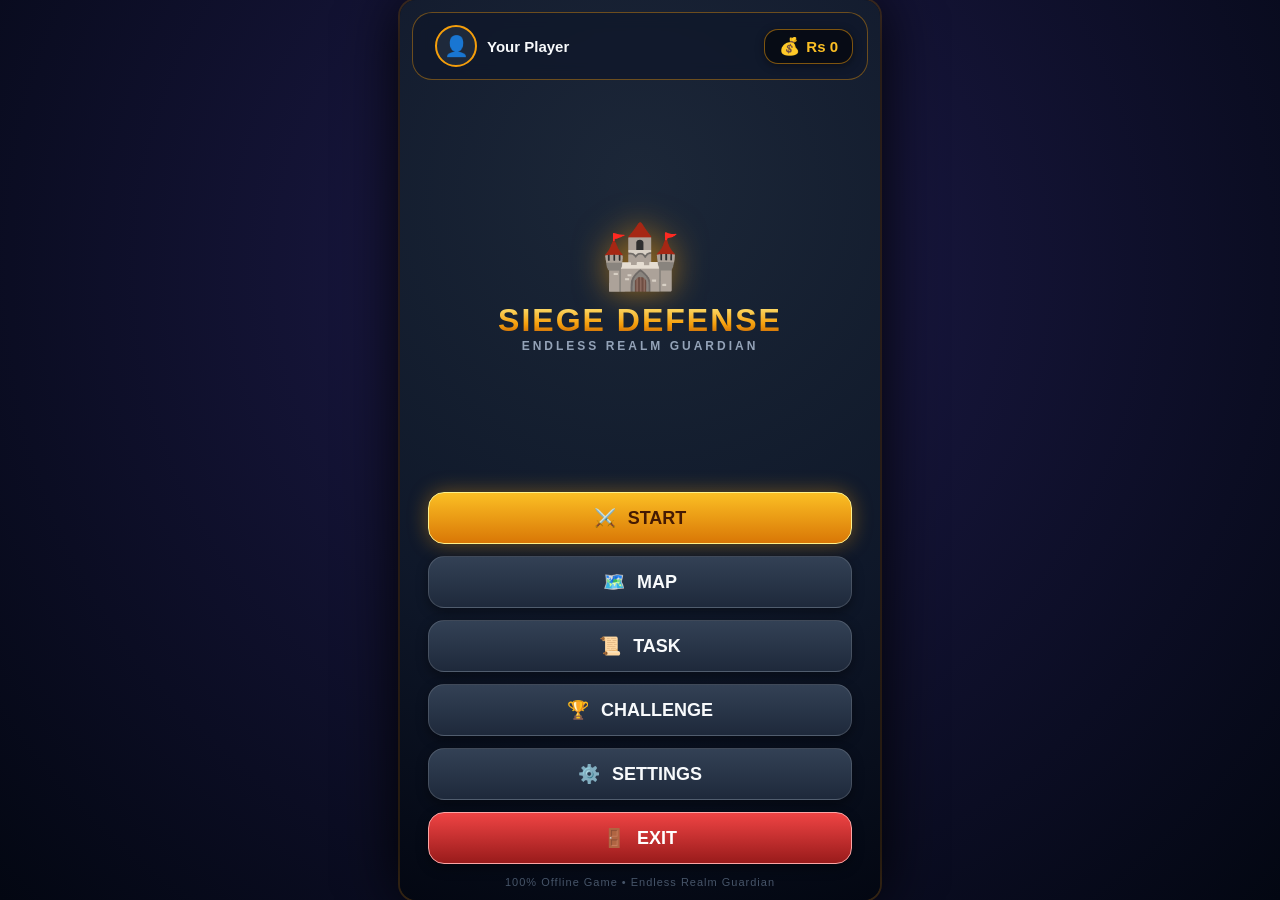
==== app/src/main/assets/index.html @ 2f46048f "feat: update HUD controls and refactor audio system - Replace Menu button with Map Selection in HUD " ====
<!DOCTYPE html>
<html lang="en">
<head>
  <meta charset="UTF-8" />
  <meta name="viewport" content="width=device-width, initial-scale=1.0, maximum-scale=1.0, user-scalable=no, viewport-fit=cover" />
  <title>Tower Defense</title>
  <link rel="stylesheet" href="style.css" />
</head>
<body>
  <div id="game-root" class="game-wrapper">

    <!-- Orientation reminder for landscape mobile -->
    <div id="landscape-rotate-prompt" class="landscape-rotate-prompt">
      <div class="rotate-device-icon">📱</div>
      <div class="rotate-title">PLEASE ROTATE YOUR DEVICE</div>
      <div class="rotate-subtitle">PORTRAIT MODE</div>
    </div>

    <!-- Error Fallback display -->
    <div id="fatal-error-overlay" class="hidden error-overlay">
      <div class="error-box">
        <h3>Game Notice</h3>
        <p id="fatal-error-msg">Loading game assets...</p>
        <button onclick="location.reload()" class="btn-secondary" style="margin-top:10px;padding:8px 16px;">Reload</button>
      </div>
    </div>

    <!-- MAIN MENU SCREEN -->
    <div id="main-menu" class="screen active">
      <!-- Static fantasy stone background styled via CSS -->
      <div class="menu-content-layer">
        <div class="menu-top-bar">
          <div class="player-profile-badge" id="btn-open-profile" title="Player Profile">
            <div class="avatar-frame">
              <img id="menu-avatar-img" src="" alt="Avatar" class="avatar-img hidden" />
              <div id="menu-avatar-fallback" class="avatar-fallback">👤</div>
            </div>
            <div class="player-info">
              <span id="menu-player-name" class="player-name">Your Player</span>
            </div>
          </div>
          <div class="currency-badge">
            <span class="currency-icon">💰</span>
            <span id="menu-money-display" class="currency-amount">Rs 0</span>
          </div>
        </div>

        <div class="menu-hero">
          <div class="game-logo">
            <div class="logo-shield">🏰</div>
            <h1 class="logo-title">SIEGE DEFENSE</h1>
            <p class="logo-subtitle">ENDLESS REALM GUARDIAN</p>
          </div>
        </div>

        <div class="menu-actions">
          <button id="btn-start" class="btn-menu btn-primary">
            <span class="btn-icon">⚔️</span>
            <span class="btn-text">START</span>
          </button>
          <button id="btn-maps" class="btn-menu btn-secondary">
            <span class="btn-icon">🗺️</span>
            <span class="btn-text">MAP</span>
          </button>
          <button id="btn-task" class="btn-menu btn-secondary">
            <span class="btn-icon">📜</span>
            <span class="btn-text">TASK</span>
            <span id="task-badge" class="badge hidden">!</span>
          </button>
          <button id="btn-challenge" class="btn-menu btn-secondary">
            <span class="btn-icon">🏆</span>
            <span class="btn-text">CHALLENGE</span>
            <span id="challenge-badge" class="badge hidden">!</span>
          </button>
          <button id="btn-settings" class="btn-menu btn-secondary">
            <span class="btn-icon">⚙️</span>
            <span class="btn-text">SETTINGS</span>
          </button>
          <button id="btn-exit" class="btn-menu btn-danger">
            <span class="btn-icon">🚪</span>
            <span class="btn-text">EXIT</span>
          </button>
        </div>
        <div class="menu-footer">100% Offline Game • Endless Realm Guardian</div>
      </div>
    </div>

    <!-- DEDICATED CHALLENGES SCREEN -->
    <div id="challenges-screen" class="screen">
      <div class="challenges-screen-header">
        <button id="btn-challenges-back" class="btn-back-nav">← BACK</button>
        <div class="challenges-title-box">
          <h1 class="challenges-main-title">CHALLENGES</h1>
          <div id="challenges-count-badge" class="challenges-count-badge">Completed: 0 / 100</div>
        </div>
        <div class="challenges-currency-badge">
          <span>💰</span>
          <span id="challenges-money-val">Rs 0</span>
        </div>
      </div>
      <div class="challenges-scroll-container">
        <div id="challenges-grid-list" class="challenges-cards-list">
          <!-- 100 Challenge Cards dynamically rendered here -->
        </div>
      </div>
    </div>

    <!-- GAMEPLAY SCREEN -->
    <div id="gameplay-screen" class="screen">
      <!-- Game Top HUD -->
      <div id="game-hud">
        <div class="hud-stat" id="stat-castle">
          <span class="stat-icon">🏰</span>
          <span id="hud-castle" class="stat-value">100 / 100</span>
        </div>
        <div class="hud-stat" id="stat-money">
          <span class="stat-icon">💰</span>
          <span id="hud-money" class="stat-value">Rs 0</span>
        </div>
        <div class="hud-stat" id="stat-wave">
          <span class="stat-icon">🌊</span>
          <span id="hud-wave" class="stat-value">WAVE 1 / 50</span>
        </div>
        <div class="hud-stat" id="stat-kills">
          <span class="stat-icon">💀</span>
          <span id="hud-kills" class="stat-value">0</span>
        </div>
        <div class="hud-controls">
          <button id="btn-speed" class="hud-btn" title="Speed Toggle (1x / 2x / 3x)">1x</button>
          <button id="btn-pause" class="hud-btn" title="Pause Game">⏸</button>
          <button id="btn-hud-map" class="hud-btn hud-btn-text" title="Map Selection">MAP</button>
        </div>
      </div>

      <!-- In-Game Map & Status Sub-HUD -->
      <div id="game-subhud">
        <div id="hud-map-badge" class="hud-map-badge">
          <span class="hud-map-icon">🗺️</span>
          <span id="hud-map-text">MAP 1 – Grassland</span>
        </div>
        <div id="hud-difficulty-badge" class="hud-mode-badge">
          <span id="hud-difficulty-text">EASY</span>
        </div>
      </div>

      <!-- Challenge Active In-Game HUD Panel -->
      <div id="active-challenge-hud" class="active-challenge-hud hidden">
        <div class="challenge-hud-row">
          <span class="challenge-hud-badge">🎯 CHALLENGE</span>
          <span id="challenge-hud-name" class="challenge-hud-title">SURVIVE 5 WAVES</span>
        </div>
        <div class="challenge-hud-progress-row">
          <span id="challenge-hud-desc" class="challenge-hud-desc">Progress: 0 / 5</span>
          <span id="challenge-hud-timer" class="challenge-hud-timer hidden">⏱️ 02:00</span>
        </div>
      </div>

      <!-- Wave Announcement Banner -->
      <div id="wave-banner" class="wave-banner hidden">
        <div id="wave-banner-text" class="wave-banner-title">WAVE 1</div>
        <div id="wave-banner-sub" class="wave-banner-sub">GET READY!</div>
      </div>

      <!-- Battle Canvas Area -->
      <div id="canvas-container">
        <canvas id="game-canvas"></canvas>

        <!-- Selected Tile Build Banner -->
        <div id="tile-selection-hint" class="tile-selection-hint hidden">
          <div class="tile-hint-badge">📍 Selected Tile</div>
          <span id="tile-selection-text">Tap a tower below to build</span>
          <button id="btn-cancel-placement" class="btn-cancel-placement" title="Cancel Selection">✕</button>
        </div>
      </div>

      <!-- Bottom Build & Control Bar -->
      <div id="bottom-bar">
        <div id="wave-control-bar">
          <div id="prep-timer-box">
            <span class="prep-label">Next Wave in:</span>
            <span id="prep-timer-val" class="prep-val">10s</span>
          </div>
          <button id="btn-send-wave" class="btn-action-wave">
            <span>⚔️ START WAVE</span>
          </button>
        </div>

        <div id="tower-selector-bar">
          <div class="tower-card" data-type="lightning">
            <div class="tower-card-icon">⚡</div>
            <div class="tower-card-info">
              <span class="tower-card-name">Lightning</span>
              <span class="tower-card-cost">Rs 120</span>
            </div>
          </div>
          <div class="tower-card" data-type="cannon">
            <div class="tower-card-icon">💣</div>
            <div class="tower-card-info">
              <span class="tower-card-name">Cannon</span>
              <span class="tower-card-cost">Rs 150</span>
            </div>
          </div>
          <div class="tower-card" data-type="ice">
            <div class="tower-card-icon">❄️</div>
            <div class="tower-card-info">
              <span class="tower-card-name">Ice</span>
              <span class="tower-card-cost">Rs 100</span>
            </div>
          </div>
          <div class="tower-card" data-type="fire">
            <div class="tower-card-icon">🔥</div>
            <div class="tower-card-info">
              <span class="tower-card-name">Fire</span>
              <span class="tower-card-cost">Rs 130</span>
            </div>
          </div>
        </div>
      </div>

      <!-- Tower Inspection Modal / Panel -->
      <div id="tower-inspector" class="inspector-panel hidden">
        <div class="inspector-header">
          <div class="inspector-title-row">
            <span id="insp-icon" class="insp-icon">🏹</span>
            <div>
              <div id="insp-name" class="insp-name">Archer Tower</div>
              <div id="insp-level" class="insp-level">Level 1</div>
            </div>
          </div>
          <button id="btn-close-inspector" class="insp-close">✕</button>
        </div>
        <div class="inspector-stats">
          <div class="stat-pill"><span class="pill-lbl">Damage</span><span id="insp-dmg" class="pill-val">25</span></div>
          <div class="stat-pill"><span class="pill-lbl">Range</span><span id="insp-rng" class="pill-val">140</span></div>
          <div class="stat-pill"><span class="pill-lbl">Speed</span><span id="insp-spd" class="pill-val">1.2s</span></div>
          <div class="stat-pill"><span class="pill-lbl">Kills</span><span id="insp-kills" class="pill-val">0</span></div>
        </div>
        <div class="inspector-actions">
          <button id="btn-upgrade-tower" class="btn-inspect btn-upgrade">
            <span>⬆️ Upgrade</span>
            <span id="insp-upgrade-cost" class="cost-tag">Rs 120</span>
          </button>
          <button id="btn-sell-tower" class="btn-inspect btn-sell">
            <span>💰 Sell</span>
            <span id="insp-sell-refund" class="cost-tag">+Rs 70</span>
          </button>
        </div>
      </div>

      <!-- Free Grid Tower Selection Modal -->
      <div id="tile-tower-modal" class="tile-tower-modal hidden">
        <div class="tower-select-panel">
          <div class="tower-select-header">
            <div>
              <div class="tower-select-title">🏰 Build Defense Tower</div>
              <div id="tile-select-coord" class="tower-select-coord">Grass Block</div>
            </div>
            <button id="btn-close-tower-modal" class="btn-cancel-placement" title="Close">✕</button>
          </div>
          <div class="tower-options-list">
            <button class="tower-select-option" data-build="lightning">
              <span class="tower-opt-icon">⚡</span>
              <div class="tower-opt-details">
                <span class="tower-opt-name">Lightning</span>
                <span class="tower-opt-sub">Very fast chain electric attacks</span>
              </div>
              <span class="tower-opt-cost">Rs 120</span>
            </button>
            <button class="tower-select-option" data-build="cannon">
              <span class="tower-opt-icon">💣</span>
              <div class="tower-opt-details">
                <span class="tower-opt-name">Cannon</span>
                <span class="tower-opt-sub">Heavy explosive splash damage</span>
              </div>
              <span class="tower-opt-cost">Rs 150</span>
            </button>
            <button class="tower-select-option" data-build="ice">
              <span class="tower-opt-icon">❄️</span>
              <div class="tower-opt-details">
                <span class="tower-opt-name">Ice</span>
                <span class="tower-opt-sub">Freezing aura slows enemies</span>
              </div>
              <span class="tower-opt-cost">Rs 100</span>
            </button>
            <button class="tower-select-option" data-build="fire">
              <span class="tower-opt-icon">🔥</span>
              <div class="tower-opt-details">
                <span class="tower-opt-name">Fire</span>
                <span class="tower-opt-sub">Searing flame burn damage over time</span>
              </div>
              <span class="tower-opt-cost">Rs 130</span>
            </button>
          </div>
          <button id="btn-cancel-tower-modal" class="btn-cancel-select">CANCEL</button>
        </div>
      </div>
    </div>

    <!-- PROFILE CUSTOMIZATION MODAL -->
    <div id="profile-modal" class="modal-overlay hidden">
      <div class="modal-card">
        <div class="modal-header">
          <h2>Player Customization</h2>
          <button class="modal-close" id="btn-close-profile-header" data-close="profile-modal" title="Back without saving">✕</button>
        </div>
        <div class="profile-preview-box">
          <div class="large-avatar-frame" id="avatar-preview-container">
            <img id="profile-modal-img" src="" alt="Avatar" class="large-avatar-img hidden" />
            <div id="profile-modal-fallback" class="large-avatar-fallback">👤</div>
          </div>
          <input type="file" id="avatar-file-input" accept="image/*" style="display:none;" />
          <div class="profile-avatar-actions">
            <button id="btn-upload-avatar" class="btn-subaction">📷 Upload Picture</button>
            <button id="btn-remove-avatar" class="btn-subaction danger-subaction hidden" title="Use default avatar">Reset to Default</button>
          </div>
        </div>
        <div class="profile-form-group">
          <label for="input-player-name">Player Name</label>
          <input type="text" id="input-player-name" maxlength="20" placeholder="Enter commander name..." />
        </div>
        <div class="modal-footer profile-modal-footer">
          <button id="btn-close-profile" class="btn-secondary" style="flex: 1;">Back</button>
          <button id="btn-save-profile" class="btn-primary" style="flex: 2;">SAVE</button>
        </div>
      </div>
    </div>

    <!-- TASKS MODAL -->
    <div id="tasks-modal" class="modal-overlay hidden">
      <div class="modal-card modal-large">
        <div class="modal-header">
          <h2 id="tasks-title">TASKS 0 / 100</h2>
          <button class="modal-close" data-close="tasks-modal">✕</button>
        </div>
        <div class="modal-content scrollable">
          <div id="tasks-list" class="items-list">
            <!-- Dynamic tasks rendered here -->
          </div>
        </div>
        <div class="modal-footer">
          <button class="btn-secondary full-width" data-close="tasks-modal">CLOSE</button>
        </div>
      </div>
    </div>

    <!-- MAP SELECTION MODAL (25 MAPS) -->
    <div id="map-select-modal" class="modal-overlay hidden">
      <div class="modal-card map-select-card">
        <div class="modal-header">
          <h2>🗺️ REALM MAPS (25 REALMS)</h2>
          <button class="modal-close" id="btn-close-map-select" title="Close">✕</button>
        </div>
        <p class="map-select-desc">Defend and conquer 25 unique realms! Complete each map in sequence to unlock subsequent territories.</p>
        <div class="map-grid-container" id="map-grid-container">
          <!-- Dynamically populated with 25 map cards -->
        </div>
        <div class="modal-footer">
          <button id="btn-map-select-close" class="btn-secondary full-width">RETURN TO MENU</button>
        </div>
      </div>
    </div>

    <!-- CHALLENGES MODAL -->
    <div id="challenges-modal" class="modal-overlay hidden">
      <div class="modal-card modal-large">
        <div class="modal-header">
          <h2 id="challenges-title">CHALLENGES 0 / 100</h2>
          <button class="modal-close" data-close="challenges-modal">✕</button>
        </div>
        <div class="modal-content scrollable">
          <div id="challenges-list" class="items-list">
            <!-- Dynamic challenges rendered here -->
          </div>
        </div>
        <div class="modal-footer">
          <button class="btn-secondary full-width" data-close="challenges-modal">CLOSE</button>
        </div>
      </div>
    </div>

    <!-- SETTINGS MODAL -->
    <div id="settings-modal" class="modal-overlay hidden">
      <div class="modal-card">
        <div class="modal-header">
          <h2>⚙️ Settings</h2>
          <button class="modal-close" data-close="settings-modal">✕</button>
        </div>
        <div class="settings-body">
          <!-- 1. AUDIO CONTROLS -->
          <div class="setting-section" id="section-master-volume">
            <div class="setting-section-header">
              <span class="setting-section-title">🔊 AUDIO SETTINGS</span>
            </div>
            
            <div class="volume-slider-box">
              <div class="volume-slider-label">Master Volume</div>
              <div class="volume-slider-row">
                <span class="volume-icon">🔊</span>
                <input type="range" id="slider-master-volume" min="0" max="100" value="70" class="volume-slider" title="Master Volume" />
                <span id="volume-percent-text" class="volume-percent-text">70%</span>
              </div>
            </div>

            <div class="volume-slider-box" style="margin-top: 8px;">
              <div class="volume-slider-label">Music Volume</div>
              <div class="volume-slider-row">
                <span class="volume-icon">🎵</span>
                <input type="range" id="slider-music-volume" min="0" max="100" value="80" class="volume-slider" title="Music Volume" />
                <span id="music-percent-text" class="volume-percent-text">80%</span>
              </div>
            </div>

            <div class="volume-slider-box" style="margin-top: 8px;">
              <div class="volume-slider-label">Sound Effects Volume</div>
              <div class="volume-slider-row">
                <span class="volume-icon">⚔️</span>
                <input type="range" id="slider-sfx-volume" min="0" max="100" value="85" class="volume-slider" title="SFX Volume" />
                <span id="sfx-percent-text" class="volume-percent-text">85%</span>
              </div>
            </div>

            <div class="audio-subtoggles" style="margin-top: 10px;">
              <div class="subtoggle-item">
                <span style="font-weight: 700;">🔇 MUTE ALL AUDIO</span>
                <label class="switch switch-sm">
                  <input type="checkbox" id="toggle-mute-all" />
                  <span class="slider"></span>
                </label>
              </div>
            </div>
          </div>

          <!-- 2. GRAPHICS -->
          <div class="setting-section" id="section-graphics">
            <div class="setting-section-header">
              <span class="setting-section-title">🎨 GRAPHICS</span>
            </div>
            <div class="quality-selector" id="graphics-selector">
              <button class="btn-chip" data-quality="low">LOW</button>
              <button class="btn-chip active" data-quality="medium">MEDIUM</button>
              <button class="btn-chip" data-quality="high">HIGH</button>
            </div>
            <div id="graphics-desc" class="setting-info-desc">
              <strong>MEDIUM:</strong> Normal particles • Normal animations • Normal effects
            </div>
          </div>

          <!-- 3. DIFFICULTY -->
          <div class="setting-section" id="section-difficulty">
            <div class="setting-section-header">
              <span class="setting-section-title">⚔️ DIFFICULTY</span>
            </div>
            <div class="difficulty-selector" id="difficulty-selector">
              <button class="btn-difficulty active" data-diff="easy">EASY</button>
              <button class="btn-difficulty" data-diff="normal">NORMAL</button>
              <button class="btn-difficulty" data-diff="hard">HARD</button>
            </div>
            <div id="difficulty-desc" class="setting-info-desc">
              <strong>EASY:</strong> Enemy HP: Low | Castle Dmg: Low | Speed: Very Slow | Spawns: Slow. Suitable for beginners.
            </div>
          </div>

          <hr class="divider" />
          <div class="setting-danger-zone">
            <button id="btn-reset-data" class="btn-danger full-width">Reset Game Data</button>
          </div>
        </div>
        <div class="modal-footer">
          <button class="btn-secondary full-width" data-close="settings-modal">BACK</button>
        </div>
      </div>
    </div>

    <!-- RESET CONFIRMATION MODAL -->
    <div id="reset-confirm-modal" class="modal-overlay hidden">
      <div class="modal-card alert-card">
        <h3>Reset Game Data</h3>
        <p class="alert-desc">Are you sure? All saved progress will be deleted.</p>
        <div class="alert-actions">
          <button id="btn-reset-cancel" class="btn-secondary">CANCEL</button>
          <button id="btn-reset-confirm" class="btn-danger">RESET</button>
        </div>
      </div>
    </div>

    <!-- EXIT / THANKS SCREEN -->
    <div id="exit-screen" class="screen">
      <div class="exit-card">
        <div class="exit-badge">🏰</div>
        <h1 class="exit-title">THANKS FOR PLAYING!</h1>
        <p class="exit-desc">All your progress, commander profile, tasks, and coins have been safely saved.</p>
        <div class="exit-buttons-container">
          <button id="btn-return-game" class="btn-primary full-width">RETURN TO GAME</button>
          <button id="btn-close-game" class="btn-secondary full-width">CLOSE</button>
        </div>
      </div>
    </div>

    <!-- GAME OVER SCREEN -->
    <div id="game-over-screen" class="screen">
      <div class="game-over-card">
        <h1 class="game-over-title">GAME OVER</h1>
        
        <div class="game-over-stats">
          <div class="game-over-stat-line">
            <span class="stat-line-label">Money Collected:</span>
            <span id="go-money" class="stat-line-val">Rs 0</span>
          </div>
          <div class="game-over-stat-line">
            <span class="stat-line-label">Kills:</span>
            <span id="go-kills" class="stat-line-val">0</span>
          </div>
          <div class="game-over-stat-line">
            <span class="stat-line-label">Playing Duration:</span>
            <span id="go-duration" class="stat-line-val">00:00</span>
          </div>
        </div>

        <div class="game-over-actions">
          <button id="btn-go-restart" class="btn-primary full-width">RESTART</button>
          <button id="btn-go-menu" class="btn-secondary full-width">MAIN MENU</button>
        </div>
      </div>
    </div>

    <!-- VICTORY / MAP COMPLETE SCREEN -->
    <div id="victory-screen" class="screen">
      <div class="victory-card">
        <div class="victory-trophy">🏆</div>
        <h1 id="vic-title" class="victory-title">MAP COMPLETE!</h1>
        <p id="vic-subtitle" class="victory-subtitle">MAP 1 – GRASSLAND CLEARED!</p>
        
        <div class="victory-stats">
          <div class="victory-stat-line">
            <span class="stat-line-label">Map:</span>
            <span id="vic-map" class="stat-line-val highlight">MAP 1 – Grassland</span>
          </div>
          <div class="victory-stat-line">
            <span class="stat-line-label">Waves Cleared:</span>
            <span id="vic-waves" class="stat-line-val highlight">50 / 50</span>
          </div>
          <div class="victory-stat-line">
            <span class="stat-line-label">Difficulty:</span>
            <span id="vic-difficulty" class="stat-line-val highlight">EASY</span>
          </div>
          <div class="victory-stat-line">
            <span class="stat-line-label">Castle Health:</span>
            <span id="vic-castle" class="stat-line-val">🏰 100 / 100</span>
          </div>
          <div class="victory-stat-line">
            <span class="stat-line-label">Total Gold:</span>
            <span id="vic-money" class="stat-line-val">Rs 0</span>
          </div>
          <div class="victory-stat-line">
            <span class="stat-line-label">Monsters Slain:</span>
            <span id="vic-kills" class="stat-line-val">0</span>
          </div>
          <div class="victory-stat-line">
            <span class="stat-line-label">Time Taken:</span>
            <span id="vic-duration" class="stat-line-val">00:00</span>
          </div>
        </div>

        <div class="victory-actions">
          <button id="btn-next-map" class="btn-primary full-width">⚔️ NEXT MAP</button>
          <button id="btn-play-again" class="btn-primary full-width hidden">🎉 PLAY AGAIN</button>
          <button id="btn-vic-restart" class="btn-secondary full-width">PLAY MAP AGAIN</button>
          <button id="btn-vic-menu" class="btn-secondary full-width">MAIN MENU</button>
        </div>
      </div>
    </div>

    <!-- PAUSE OVERLAY -->
    <div id="pause-modal" class="modal-overlay hidden">
      <div class="modal-card alert-card">
        <h2>Game Paused</h2>
        <div class="pause-stats">
          <p>Current Wave: <span id="pause-wave-num">1</span></p>
          <p>Duration: <span id="pause-duration">00:00</span></p>
        </div>
        <div class="pause-actions">
          <button id="btn-resume" class="btn-primary full-width">RESUME</button>
          <button id="btn-pause-restart" class="btn-secondary full-width">RESTART</button>
          <button id="btn-pause-menu" class="btn-secondary full-width">MAIN MENU</button>
        </div>
      </div>
    </div>

    <!-- CHALLENGE COMPLETE MODAL -->
    <div id="challenge-complete-modal" class="modal-overlay hidden">
      <div class="modal-card challenge-result-card victory-card">
        <div class="result-trophy">🏆</div>
        <h1 class="result-title complete-title">CHALLENGE COMPLETE!</h1>
        <div id="comp-ch-name" class="result-subtitle">Challenge: Survive 5 Waves</div>
        <div class="result-reward-box">
          <span class="reward-lbl">Reward:</span>
          <span id="comp-ch-reward" class="reward-val">+Rs 100</span>
        </div>
        <div class="result-actions">
          <button id="btn-claim-challenge-reward" class="btn-primary full-width">CLAIM REWARD</button>
          <button id="btn-back-challenges-from-win" class="btn-secondary full-width hidden">BACK TO CHALLENGES</button>
        </div>
      </div>
    </div>

    <!-- CHALLENGE FAILED MODAL -->
    <div id="challenge-failed-modal" class="modal-overlay hidden">
      <div class="modal-card challenge-result-card defeat-card">
        <div class="result-trophy">💀</div>
        <h1 class="result-title failed-title">CHALLENGE FAILED</h1>
        <div id="fail-ch-name" class="result-subtitle">Challenge: Survive 5 Waves</div>
        <div class="result-stats-box">
          <div class="res-stat-item">
            <span class="res-stat-lbl">Kills:</span>
            <span id="fail-ch-kills" class="res-stat-val">0</span>
          </div>
          <div class="res-stat-item">
            <span class="res-stat-lbl">Playing Duration:</span>
            <span id="fail-ch-duration" class="res-stat-val">00:00</span>
          </div>
        </div>
        <div class="result-actions">
          <button id="btn-retry-challenge" class="btn-primary full-width">RETRY</button>
          <button id="btn-back-challenges-from-fail" class="btn-secondary full-width">BACK TO CHALLENGES</button>
        </div>
      </div>
    </div>
  </div>

  <script src="game.js"></script>
</body>
</html>
---- app/src/main/assets/style.css ----
* {
  box-sizing: border-box;
  margin: 0;
  padding: 0;
  user-select: none;
  -webkit-user-select: none;
  font-family: -apple-system, BlinkMacSystemFont, "Segoe UI", Roboto, Oxygen, Ubuntu, Cantarell, sans-serif;
}

:root {
  --primary-gold: #f59e0b;
  --primary-gold-hover: #d97706;
  --accent-red: #ef4444;
  --accent-blue: #3b82f6;
  --accent-green: #10b981;
  --bg-dark: #090d16;
  --card-bg: rgba(15, 23, 42, 0.95);
  --border-gold: rgba(245, 158, 11, 0.4);
}

html,
body {
  width: 100%;
  height: 100%;
  height: 100dvh;
  margin: 0;
  padding: 0;
  overflow: hidden;
  background-color: #030712;
  background-image: radial-gradient(circle at 50% 30%, #1e1b4b 0%, #030712 100%);
  padding-top: env(safe-area-inset-top, 0);
  padding-bottom: env(safe-area-inset-bottom, 0);
  padding-left: env(safe-area-inset-left, 0);
  padding-right: env(safe-area-inset-right, 0);
}

body {
  display: flex;
  justify-content: center;
  align-items: center;
}

.game-wrapper {
  width: 100%;
  height: 100%;
  height: 100dvh;
  max-width: 100vw;
  max-height: 100dvh;
  margin: auto;
  position: relative;
  overflow: hidden;
  background: var(--bg-dark);
  display: flex;
  flex-direction: column;
}

/* Desktop & Large Tablet Centering: 9:16 portrait theater frame */
@media (min-width: 601px) {
  .game-wrapper {
    width: min(100vw, 56.25vh, 480px);
    height: min(100dvh, 177.78vw, 920px);
    aspect-ratio: 9 / 16;
    box-shadow: 0 0 60px rgba(0, 0, 0, 0.95), 0 0 0 2px rgba(245, 158, 11, 0.25);
    border-radius: 16px;
  }
}

/* Landscape Mobile Rotation Warning Overlay */
.landscape-rotate-prompt {
  display: none;
  position: fixed;
  inset: 0;
  z-index: 99999;
  background: #030712;
  background-image: radial-gradient(circle at 50% 30%, #1e1b4b 0%, #030712 100%);
  flex-direction: column;
  align-items: center;
  justify-content: center;
  text-align: center;
  padding: 24px;
  gap: 12px;
}

.rotate-device-icon {
  font-size: 52px;
  animation: rotateDeviceAnim 2.4s ease-in-out infinite;
}

@keyframes rotateDeviceAnim {
  0%, 100% { transform: rotate(0deg); }
  50% { transform: rotate(-90deg); }
}

.rotate-title {
  font-size: 20px;
  font-weight: 900;
  color: #f59e0b;
  letter-spacing: 2px;
}

.rotate-subtitle {
  font-size: 13px;
  font-weight: 700;
  color: #94a3b8;
  letter-spacing: 3px;
}

@media (orientation: landscape) and (max-height: 520px) {
  .landscape-rotate-prompt {
    display: flex;
  }
}

.error-overlay {
  position: absolute;
  top: 0;
  left: 0;
  right: 0;
  bottom: 0;
  background: rgba(3, 7, 18, 0.95);
  z-index: 9999;
  display: flex;
  align-items: center;
  justify-content: center;
  padding: 20px;
}

.error-box {
  background: #1e293b;
  border: 2px solid #ef4444;
  border-radius: 16px;
  padding: 20px;
  text-align: center;
  color: #f8fafc;
  max-width: 320px;
}

.screen {
  position: absolute;
  top: 0;
  left: 0;
  width: 100%;
  height: 100%;
  display: none;
  flex-direction: column;
  z-index: 10;
  background: #0b1120;
}

.screen.active {
  display: flex;
}

/* ================= MAIN MENU ================= */
#main-menu {
  position: absolute;
  top: 0;
  left: 0;
  width: 100%;
  height: 100%;
  overflow: hidden;
  background: 
    radial-gradient(circle at 50% 20%, rgba(30, 41, 59, 0.9) 0%, rgba(15, 23, 42, 0.96) 60%, #030712 100%),
    repeating-linear-gradient(45deg, rgba(255, 255, 255, 0.015) 0, rgba(255, 255, 255, 0.015) 16px, transparent 16px, transparent 32px),
    linear-gradient(180deg, #0b1120 0%, #062419 60%, #021a12 100%);
  background-blend-mode: normal, overlay, normal;
  padding: 0;
  justify-content: space-between;
}

.menu-content-layer {
  position: relative;
  z-index: 3;
  display: flex;
  flex-direction: column;
  justify-content: space-between;
  height: 100%;
  width: 100%;
  padding: 16px;
  box-sizing: border-box;
}

.menu-top-bar {
  display: flex;
  align-items: center;
  justify-content: space-between;
  background: rgba(15, 23, 42, 0.75);
  padding: 8px 14px;
  border-radius: 20px;
  border: 1px solid var(--border-gold);
  backdrop-filter: blur(8px);
}

.player-profile-badge {
  display: flex;
  align-items: center;
  gap: 10px;
  cursor: pointer;
  padding: 4px 8px;
  border-radius: 14px;
  transition: background 0.2s, transform 0.15s;
}

.player-profile-badge:hover {
  background: rgba(255, 255, 255, 0.08);
  transform: translateY(-1px);
}

.avatar-frame {
  width: 42px;
  height: 42px;
  border-radius: 50%;
  border: 2px solid var(--primary-gold);
  overflow: hidden;
  background: #1e293b;
  display: flex;
  align-items: center;
  justify-content: center;
}

.avatar-img {
  width: 100%;
  height: 100%;
  object-fit: cover;
}

.avatar-fallback {
  font-size: 20px;
}

.player-info {
  display: flex;
  flex-direction: column;
}

.player-name {
  font-size: 15px;
  font-weight: 700;
  color: #f8fafc;
}

.currency-badge {
  display: flex;
  align-items: center;
  gap: 6px;
  background: rgba(0, 0, 0, 0.5);
  padding: 6px 14px;
  border-radius: 14px;
  border: 1px solid rgba(245, 158, 11, 0.5);
  box-shadow: 0 2px 8px rgba(0, 0, 0, 0.4);
}

.currency-icon {
  font-size: 17px;
}

.currency-amount {
  font-weight: 800;
  color: #fbbf24;
  font-size: 15px;
}

.menu-hero {
  display: flex;
  flex-direction: column;
  align-items: center;
  text-align: center;
  margin: auto 0;
}

.logo-shield {
  font-size: 64px;
  filter: drop-shadow(0 0 16px rgba(245, 158, 11, 0.6));
  animation: floatShield 3s ease-in-out infinite;
}

@keyframes floatShield {
  0%, 100% { transform: translateY(0); }
  50% { transform: translateY(-8px); }
}

.logo-title {
  font-size: 32px;
  font-weight: 900;
  letter-spacing: 2px;
  background: linear-gradient(180deg, #fef08a 0%, #f59e0b 60%, #b45309 100%);
  -webkit-background-clip: text;
  -webkit-text-fill-color: transparent;
  margin-top: 8px;
}

.logo-subtitle {
  font-size: 12px;
  letter-spacing: 3px;
  color: #94a3b8;
  font-weight: 700;
}

/* Menu Map Picker */
/* ================= MAP SELECTION MODAL ================= */
.map-select-card {
  max-width: 440px;
  width: 95%;
  max-height: 85vh;
  display: flex;
  flex-direction: column;
}

.map-select-desc {
  font-size: 11px;
  color: #94a3b8;
  margin: -4px 0 10px 0;
  line-height: 1.4;
  text-align: center;
}

.map-grid-container {
  display: flex;
  flex-direction: column;
  gap: 10px;
  overflow-y: auto;
  max-height: 56vh;
  padding: 4px 6px;
}

.map-card {
  display: flex;
  align-items: center;
  justify-content: space-between;
  background: #1e293b;
  border: 1.5px solid rgba(255, 255, 255, 0.12);
  border-radius: 12px;
  padding: 10px 12px;
  transition: all 0.2s ease;
  user-select: none;
  gap: 8px;
}

.map-card.unlocked {
  cursor: pointer;
  border-color: rgba(251, 191, 36, 0.4);
}

.map-card.unlocked:hover {
  background: #253349;
  border-color: var(--primary-gold);
  transform: translateY(-1px);
}

.map-card.selected {
  background: linear-gradient(135deg, rgba(251, 191, 36, 0.18), rgba(30, 41, 59, 0.95));
  border-color: var(--primary-gold);
  box-shadow: 0 0 12px rgba(251, 191, 36, 0.35);
}

.map-card.locked {
  opacity: 0.55;
  cursor: not-allowed;
  filter: grayscale(0.5);
  background: rgba(15, 23, 42, 0.7);
  border-color: rgba(255, 255, 255, 0.06);
}

.map-card-left {
  display: flex;
  align-items: center;
  gap: 10px;
  flex: 1;
  min-width: 0;
}

.map-card-icon {
  font-size: 22px;
  width: 36px;
  height: 36px;
  min-width: 36px;
  display: flex;
  align-items: center;
  justify-content: center;
  background: rgba(0, 0, 0, 0.3);
  border-radius: 8px;
}

.map-card-title-group {
  display: flex;
  flex-direction: column;
  gap: 2px;
  min-width: 0;
}

.map-card-name {
  font-size: 13px;
  font-weight: 800;
  color: #f8fafc;
  white-space: nowrap;
  overflow: hidden;
  text-overflow: ellipsis;
}

.map-card.selected .map-card-name {
  color: #fbbf24;
}

.map-card-theme {
  font-size: 10px;
  color: #94a3b8;
  white-space: nowrap;
  overflow: hidden;
  text-overflow: ellipsis;
}

.map-card-right {
  display: flex;
  flex-direction: column;
  align-items: flex-end;
  gap: 5px;
  min-width: 90px;
}

.map-card-badge {
  font-size: 9px;
  font-weight: 800;
  letter-spacing: 0.5px;
  padding: 2px 6px;
  border-radius: 5px;
  text-transform: uppercase;
}

.badge-unlocked {
  background: rgba(34, 197, 94, 0.2);
  color: #4ade80;
  border: 1px solid rgba(74, 222, 128, 0.4);
}

.badge-active {
  background: rgba(251, 191, 36, 0.25);
  color: #fbbf24;
  border: 1px solid var(--primary-gold);
}

.badge-locked {
  background: rgba(239, 68, 68, 0.15);
  color: #f87171;
  border: 1px solid rgba(248, 113, 113, 0.3);
}

.btn-card-play {
  font-size: 10px;
  font-weight: 800;
  padding: 4px 8px;
  background: var(--primary-gold);
  color: #0f172a;
  border: none;
  border-radius: 6px;
  cursor: pointer;
  transition: all 0.15s ease;
  white-space: nowrap;
}

.btn-card-play:hover {
  background: #f59e0b;
  transform: scale(1.05);
}

@media (max-width: 380px) {
  .map-card {
    padding: 8px 10px;
    gap: 6px;
  }
  .map-card-icon {
    font-size: 18px;
    width: 30px;
    height: 30px;
    min-width: 30px;
  }
  .map-card-name {
    font-size: 12px;
  }
  .btn-card-play {
    font-size: 9px;
    padding: 3px 6px;
  }
}

.menu-actions {
  display: flex;
  flex-direction: column;
  gap: 12px;
  padding: 0 16px;
  margin-bottom: 12px;
}

.btn-menu {
  position: relative;
  display: flex;
  align-items: center;
  justify-content: center;
  gap: 12px;
  height: 52px;
  font-size: 18px;
  font-weight: 800;
  border-radius: 16px;
  cursor: pointer;
  border: none;
  transition: all 0.15s ease;
  box-shadow: 0 4px 12px rgba(0, 0, 0, 0.4);
}

.btn-menu:active {
  transform: scale(0.97);
}

.btn-primary {
  background: linear-gradient(180deg, #fbbf24 0%, #d97706 100%);
  color: #451a03;
  border: 1px solid #fef08a;
  box-shadow: 0 0 20px rgba(245, 158, 11, 0.4);
}

.btn-primary:hover {
  background: linear-gradient(180deg, #fde047 0%, #b45309 100%);
}

.btn-secondary {
  background: linear-gradient(180deg, #334155 0%, #1e293b 100%);
  color: #f8fafc;
  border: 1px solid rgba(255, 255, 255, 0.15);
}

.btn-secondary:hover {
  background: linear-gradient(180deg, #475569 0%, #334155 100%);
}

.btn-danger {
  background: linear-gradient(180deg, #ef4444 0%, #991b1b 100%);
  color: #ffffff;
  border: 1px solid #fca5a5;
}

.badge {
  position: absolute;
  top: -4px;
  right: -4px;
  width: 22px;
  height: 22px;
  border-radius: 50%;
  background: #ef4444;
  color: white;
  font-size: 12px;
  font-weight: 800;
  display: flex;
  align-items: center;
  justify-content: center;
  border: 2px solid #0f172a;
}

.menu-footer {
  text-align: center;
  font-size: 11px;
  color: #475569;
  letter-spacing: 1px;
}

/* ================= GAMEPLAY SCREEN ================= */
#gameplay-screen {
  position: relative;
  background: #06090e;
}

#game-hud {
  height: 48px;
  background: rgba(15, 23, 42, 0.95);
  display: flex;
  align-items: center;
  justify-content: space-between;
  padding: 0 12px;
  border-bottom: 1px solid var(--border-gold);
  z-index: 20;
}

.hud-stat {
  display: flex;
  align-items: center;
  gap: 5px;
  font-size: 14px;
  font-weight: 800;
  color: #f8fafc;
}

#hud-money {
  color: #fbbf24;
}

.hud-controls {
  display: flex;
  gap: 6px;
}

.hud-btn {
  background: #1e293b;
  border: 1px solid rgba(255, 255, 255, 0.2);
  color: #f8fafc;
  border-radius: 8px;
  width: 32px;
  height: 32px;
  display: flex;
  align-items: center;
  justify-content: center;
  font-size: 13px;
  font-weight: 800;
  cursor: pointer;
}

.hud-btn:active {
  transform: scale(0.92);
}

.hud-btn-text {
  width: auto;
  padding: 0 10px;
  font-size: 11px;
  font-weight: 800;
  letter-spacing: 0.5px;
  background: linear-gradient(180deg, #334155 0%, #1e293b 100%);
  border: 1px solid var(--border-gold);
  color: var(--primary-gold);
}

#game-subhud {
  height: 26px;
  background: rgba(2, 6, 23, 0.92);
  display: flex;
  align-items: center;
  justify-content: space-between;
  padding: 0 12px;
  border-bottom: 1px solid rgba(255, 255, 255, 0.08);
  z-index: 19;
  font-size: 11px;
  font-weight: 800;
  letter-spacing: 0.5px;
}

.hud-map-badge {
  display: flex;
  align-items: center;
  gap: 5px;
  color: #fbbf24;
  text-shadow: 0 1px 3px rgba(0, 0, 0, 0.8);
}

.hud-mode-badge {
  color: #94a3b8;
  font-size: 10px;
  letter-spacing: 1px;
}

#canvas-container {
  flex: 1;
  position: relative;
  width: 100%;
  overflow: hidden;
  background: #020617;
}

#game-canvas {
  width: 100%;
  height: 100%;
  display: block;
}

.tile-selection-hint {
  position: absolute;
  bottom: 8px;
  left: 50%;
  transform: translateX(-50%);
  background: rgba(15, 23, 42, 0.95);
  border: 1.5px solid var(--primary-gold);
  border-radius: 20px;
  padding: 6px 14px;
  display: flex;
  align-items: center;
  gap: 8px;
  font-size: 11px;
  font-weight: 700;
  color: #f8fafc;
  z-index: 25;
  box-shadow: 0 4px 16px rgba(0, 0, 0, 0.7);
  backdrop-filter: blur(6px);
  animation: bannerPop 0.2s ease-out;
  white-space: nowrap;
}

.tile-hint-badge {
  background: rgba(245, 158, 11, 0.25);
  color: #fbbf24;
  padding: 2px 6px;
  border-radius: 6px;
  font-size: 10px;
  font-weight: 800;
}

.btn-cancel-placement {
  background: #334155;
  border: none;
  color: #94a3b8;
  width: 18px;
  height: 18px;
  border-radius: 50%;
  display: flex;
  align-items: center;
  justify-content: center;
  cursor: pointer;
  font-size: 11px;
}

.btn-cancel-placement:hover {
  color: #ef4444;
  background: #475569;
}

/* ================= FREE GRID TOWER SELECTION MODAL ================= */
.tile-tower-modal {
  position: absolute;
  bottom: 125px;
  left: 50%;
  transform: translateX(-50%);
  width: calc(100% - 24px);
  max-width: 340px;
  z-index: 40;
  animation: bannerPop 0.2s cubic-bezier(0.16, 1, 0.3, 1);
}

.tower-select-panel {
  background: rgba(15, 23, 42, 0.96);
  border: 1.5px solid var(--primary-gold);
  border-radius: 16px;
  padding: 12px 14px;
  box-shadow: 0 12px 32px rgba(0, 0, 0, 0.85);
  backdrop-filter: blur(8px);
  display: flex;
  flex-direction: column;
  gap: 10px;
}

.tower-select-header {
  display: flex;
  align-items: center;
  justify-content: space-between;
  border-bottom: 1px solid rgba(255, 255, 255, 0.1);
  padding-bottom: 6px;
}

.tower-select-title {
  font-size: 13px;
  font-weight: 800;
  color: #fbbf24;
  letter-spacing: 0.5px;
}

.tower-select-coord {
  font-size: 10px;
  font-weight: 700;
  color: #94a3b8;
}

.tower-options-list {
  display: flex;
  flex-direction: column;
  gap: 6px;
}

.tower-select-option {
  display: flex;
  align-items: center;
  justify-content: space-between;
  background: #1e293b;
  border: 1px solid rgba(255, 255, 255, 0.12);
  border-radius: 10px;
  padding: 8px 12px;
  min-height: 48px;
  cursor: pointer;
  transition: all 0.15s ease;
  color: #f8fafc;
  text-align: left;
}

.tower-select-option:hover, .tower-select-option:active {
  background: #334155;
  border-color: var(--primary-gold);
  transform: translateY(-1px);
}

.tower-select-option.cant-afford {
  opacity: 0.45;
  cursor: not-allowed;
  border-color: rgba(239, 68, 68, 0.3);
}

.tower-opt-icon {
  font-size: 22px;
  margin-right: 10px;
  flex-shrink: 0;
}

.tower-opt-details {
  display: flex;
  flex-direction: column;
  flex: 1;
}

.tower-opt-name {
  font-size: 13px;
  font-weight: 800;
  color: #f8fafc;
}

.tower-opt-sub {
  font-size: 10px;
  color: #94a3b8;
  font-weight: 600;
}

.tower-opt-cost {
  font-size: 12px;
  font-weight: 800;
  color: #fbbf24;
  background: rgba(245, 158, 11, 0.15);
  border: 1px solid rgba(245, 158, 11, 0.3);
  padding: 4px 8px;
  border-radius: 8px;
  flex-shrink: 0;
}

.btn-cancel-select {
  background: #334155;
  border: 1px solid rgba(255, 255, 255, 0.15);
  color: #94a3b8;
  font-size: 11px;
  font-weight: 700;
  padding: 8px;
  border-radius: 8px;
  cursor: pointer;
  transition: all 0.15s;
}

.btn-cancel-select:hover {
  background: #475569;
  color: #f8fafc;
}

.wave-banner {
  position: absolute;
  top: 60px;
  left: 50%;
  transform: translateX(-50%);
  background: rgba(15, 23, 42, 0.95);
  border: 2px solid var(--primary-gold);
  padding: 10px 24px;
  border-radius: 20px;
  text-align: center;
  z-index: 30;
  box-shadow: 0 8px 32px rgba(0, 0, 0, 0.8);
  pointer-events: none;
  animation: bannerPop 0.3s ease-out;
}

@keyframes bannerPop {
  0% { transform: translateX(-50%) scale(0.8); opacity: 0; }
  100% { transform: translateX(-50%) scale(1); opacity: 1; }
}

.wave-banner-title {
  font-size: 20px;
  font-weight: 900;
  color: #fbbf24;
  letter-spacing: 1px;
}

.wave-banner-sub {
  font-size: 11px;
  font-weight: 700;
  color: #94a3b8;
  letter-spacing: 2px;
}

/* Bottom Bar */
#bottom-bar {
  background: rgba(15, 23, 42, 0.98);
  border-top: 1px solid var(--border-gold);
  padding: 8px 10px;
  display: flex;
  flex-direction: column;
  gap: 8px;
  z-index: 20;
}

#wave-control-bar {
  display: flex;
  align-items: center;
  justify-content: space-between;
}

#prep-timer-box {
  display: flex;
  align-items: center;
  gap: 6px;
  font-size: 12px;
  color: #94a3b8;
}

.prep-val {
  font-size: 14px;
  font-weight: 800;
  color: #fbbf24;
}

.btn-action-wave {
  background: linear-gradient(180deg, #ef4444 0%, #b91c1c 100%);
  color: white;
  border: 1px solid #fca5a5;
  font-weight: 800;
  font-size: 13px;
  padding: 8px 16px;
  border-radius: 12px;
  cursor: pointer;
  transition: transform 0.1s;
}

.btn-action-wave:active {
  transform: scale(0.95);
}

#tower-selector-bar {
  display: grid;
  grid-template-columns: repeat(4, 1fr);
  gap: 8px;
}

.tower-card {
  background: #1e293b;
  border: 1.5px solid rgba(255, 255, 255, 0.15);
  border-radius: 12px;
  padding: 6px 4px;
  display: flex;
  flex-direction: column;
  align-items: center;
  cursor: pointer;
  transition: all 0.15s;
}

.tower-card:active, .tower-card.selected {
  border-color: var(--primary-gold);
  background: rgba(245, 158, 11, 0.15);
  box-shadow: 0 0 10px rgba(245, 158, 11, 0.3);
}

.tower-card-icon {
  font-size: 22px;
}

.tower-card-info {
  display: flex;
  flex-direction: column;
  align-items: center;
}

.tower-card-name {
  font-size: 11px;
  font-weight: 700;
  color: #f1f5f9;
}

.tower-card-cost {
  font-size: 10px;
  font-weight: 800;
  color: #fbbf24;
}

/* Inspector Panel */
.inspector-panel {
  position: absolute;
  bottom: 120px;
  left: 12px;
  right: 12px;
  background: rgba(15, 23, 42, 0.95);
  border: 1.5px solid var(--primary-gold);
  border-radius: 16px;
  padding: 12px;
  box-shadow: 0 10px 30px rgba(0, 0, 0, 0.8);
  z-index: 25;
}

.inspector-header {
  display: flex;
  align-items: center;
  justify-content: space-between;
  margin-bottom: 8px;
}

.inspector-title-row {
  display: flex;
  align-items: center;
  gap: 10px;
}

.insp-icon {
  font-size: 24px;
}

.insp-name {
  font-size: 15px;
  font-weight: 800;
  color: #f8fafc;
}

.insp-level {
  font-size: 11px;
  color: #fbbf24;
  font-weight: 700;
}

.insp-close {
  background: none;
  border: none;
  color: #94a3b8;
  font-size: 18px;
  cursor: pointer;
  padding: 4px;
}

.inspector-stats {
  display: grid;
  grid-template-columns: repeat(4, 1fr);
  gap: 6px;
  margin-bottom: 10px;
}

.stat-pill {
  background: #1e293b;
  border-radius: 8px;
  padding: 4px;
  display: flex;
  flex-direction: column;
  align-items: center;
}

.pill-lbl {
  font-size: 9px;
  color: #94a3b8;
  font-weight: 700;
}

.pill-val {
  font-size: 12px;
  color: #f8fafc;
  font-weight: 800;
}

.inspector-actions {
  display: grid;
  grid-template-columns: 1fr 1fr;
  gap: 8px;
}

.btn-inspect {
  height: 40px;
  border-radius: 10px;
  font-size: 13px;
  font-weight: 800;
  cursor: pointer;
  border: none;
  display: flex;
  align-items: center;
  justify-content: center;
  gap: 6px;
}

.btn-upgrade {
  background: #10b981;
  color: white;
}

.btn-sell {
  background: #64748b;
  color: white;
}

.cost-tag {
  background: rgba(0, 0, 0, 0.3);
  padding: 2px 6px;
  border-radius: 6px;
  font-size: 11px;
}

/* ================= MODALS ================= */
.modal-overlay {
  position: absolute;
  top: 0;
  left: 0;
  width: 100%;
  height: 100%;
  background: rgba(0, 0, 0, 0.75);
  backdrop-filter: blur(4px);
  display: flex;
  align-items: center;
  justify-content: center;
  z-index: 50;
  padding: 16px;
}

.modal-card {
  width: 100%;
  max-width: 380px;
  background: #0f172a;
  border: 1px solid var(--border-gold);
  border-radius: 20px;
  padding: 18px;
  box-shadow: 0 16px 40px rgba(0, 0, 0, 0.9);
  display: flex;
  flex-direction: column;
  gap: 14px;
}

.modal-large {
  max-height: 80vh;
}

.modal-header {
  display: flex;
  align-items: center;
  justify-content: space-between;
  border-bottom: 1px solid rgba(255, 255, 255, 0.1);
  padding-bottom: 8px;
}

.modal-header h2 {
  font-size: 18px;
  font-weight: 800;
  color: #f8fafc;
}

.modal-close {
  background: none;
  border: none;
  font-size: 20px;
  color: #94a3b8;
  cursor: pointer;
}

.profile-preview-box {
  display: flex;
  flex-direction: column;
  align-items: center;
  gap: 12px;
  padding: 8px 0;
}

.large-avatar-frame {
  width: 104px;
  height: 104px;
  border-radius: 50%;
  border: 3.5px solid var(--primary-gold);
  overflow: hidden;
  background: #0f172a;
  display: flex;
  align-items: center;
  justify-content: center;
  box-shadow: 0 0 20px rgba(245, 158, 11, 0.25);
  position: relative;
}

.large-avatar-img {
  width: 100%;
  height: 100%;
  object-fit: cover;
  display: block;
}

.large-avatar-fallback {
  font-size: 52px;
  user-select: none;
}

.profile-avatar-actions {
  display: flex;
  gap: 8px;
  align-items: center;
  justify-content: center;
  flex-wrap: wrap;
}

.btn-subaction {
  background: #1e293b;
  border: 1px solid rgba(255, 255, 255, 0.2);
  color: #f8fafc;
  padding: 9px 16px;
  border-radius: 10px;
  font-size: 13px;
  font-weight: 700;
  cursor: pointer;
  transition: all 0.2s ease;
  display: flex;
  align-items: center;
  gap: 6px;
}

.btn-subaction:hover {
  background: #334155;
  border-color: var(--primary-gold);
  transform: translateY(-1px);
}

.danger-subaction {
  background: rgba(239, 68, 68, 0.15);
  border-color: rgba(239, 68, 68, 0.4);
  color: #fca5a5;
}

.danger-subaction:hover {
  background: rgba(239, 68, 68, 0.3);
  border-color: #ef4444;
  color: #ffffff;
}

.profile-modal-footer {
  display: flex;
  gap: 10px;
  margin-top: 14px;
}

.profile-form-group {
  display: flex;
  flex-direction: column;
  gap: 6px;
}

.profile-form-group label {
  font-size: 12px;
  font-weight: 700;
  color: #94a3b8;
}

.profile-form-group input {
  background: #1e293b;
  border: 1px solid rgba(255, 255, 255, 0.2);
  border-radius: 10px;
  padding: 10px 14px;
  color: #f8fafc;
  font-size: 15px;
  outline: none;
}

.profile-form-group input:focus {
  border-color: var(--primary-gold);
}

.full-width {
  width: 100%;
  height: 46px;
  font-size: 15px;
  font-weight: 800;
  border-radius: 12px;
}

.scrollable {
  overflow-y: auto;
  max-height: 50vh;
  padding-right: 4px;
}

.items-list {
  display: flex;
  flex-direction: column;
  gap: 10px;
}

.item-card {
  background: #1e293b;
  border: 1px solid rgba(255, 255, 255, 0.1);
  border-radius: 12px;
  padding: 12px;
  display: flex;
  flex-direction: column;
  gap: 8px;
}

.item-header {
  display: flex;
  align-items: center;
  justify-content: space-between;
}

.item-title {
  font-size: 14px;
  font-weight: 800;
  color: #f8fafc;
}

.item-reward {
  font-size: 13px;
  font-weight: 800;
  color: #fbbf24;
}

.progress-track {
  width: 100%;
  height: 8px;
  background: #0f172a;
  border-radius: 4px;
  overflow: hidden;
}

.progress-fill {
  height: 100%;
  background: linear-gradient(90deg, #fbbf24, #f59e0b);
  border-radius: 4px;
}

.item-footer {
  display: flex;
  align-items: center;
  justify-content: space-between;
}

.progress-text {
  font-size: 11px;
  color: #94a3b8;
  font-weight: 700;
}

.btn-claim {
  background: #10b981;
  color: white;
  border: none;
  padding: 6px 14px;
  border-radius: 8px;
  font-size: 12px;
  font-weight: 800;
  cursor: pointer;
}

.btn-claim:disabled {
  background: #334155;
  color: #64748b;
  cursor: not-allowed;
}

/* Settings */
.settings-body {
  display: flex;
  flex-direction: column;
  gap: 12px;
}

.setting-section {
  display: flex;
  flex-direction: column;
  gap: 8px;
  background: rgba(15, 23, 42, 0.65);
  padding: 10px 12px;
  border-radius: 12px;
  border: 1px solid rgba(255, 255, 255, 0.08);
}

.setting-section-header {
  display: flex;
  align-items: center;
  justify-content: space-between;
}

.setting-section-title {
  font-size: 12px;
  font-weight: 800;
  color: #fbbf24;
  letter-spacing: 0.8px;
}

.volume-slider-box {
  display: flex;
  flex-direction: column;
  gap: 6px;
}

.volume-slider-row {
  display: flex;
  align-items: center;
  gap: 10px;
  background: rgba(2, 6, 23, 0.6);
  padding: 8px 12px;
  border-radius: 10px;
  border: 1px solid rgba(255, 255, 255, 0.06);
}

.volume-icon {
  font-size: 18px;
  line-height: 1;
}

.volume-slider {
  flex: 1;
  -webkit-appearance: none;
  appearance: none;
  height: 8px;
  background: #334155;
  border-radius: 4px;
  outline: none;
  cursor: pointer;
  transition: background 0.2s;
}

.volume-slider::-webkit-slider-thumb {
  -webkit-appearance: none;
  appearance: none;
  width: 20px;
  height: 20px;
  border-radius: 50%;
  background: linear-gradient(135deg, #fbbf24, #d97706);
  border: 2px solid #fff;
  box-shadow: 0 0 8px rgba(251, 191, 36, 0.6);
  cursor: pointer;
  transition: transform 0.1s;
}

.volume-slider::-webkit-slider-thumb:active {
  transform: scale(1.15);
}

.volume-slider::-moz-range-thumb {
  width: 20px;
  height: 20px;
  border-radius: 50%;
  background: linear-gradient(135deg, #fbbf24, #d97706);
  border: 2px solid #fff;
  box-shadow: 0 0 8px rgba(251, 191, 36, 0.6);
  cursor: pointer;
}

.volume-percent-text {
  font-size: 13px;
  font-weight: 800;
  color: #fbbf24;
  min-width: 40px;
  text-align: right;
  font-variant-numeric: tabular-nums;
}

.audio-subtoggles {
  display: flex;
  align-items: center;
  justify-content: space-around;
  padding-top: 4px;
}

.subtoggle-item {
  display: flex;
  align-items: center;
  gap: 8px;
  font-size: 12px;
  font-weight: 700;
  color: #cbd5e1;
}

.switch-sm {
  width: 36px;
  height: 20px;
}

.switch-sm .slider:before {
  height: 14px;
  width: 14px;
  left: 3px;
  bottom: 3px;
}

.switch-sm input:checked + .slider:before {
  transform: translateX(16px);
}

.setting-info-desc {
  font-size: 11px;
  color: #cbd5e1;
  line-height: 1.4;
  padding-top: 2px;
}

.setting-row {
  display: flex;
  align-items: center;
  justify-content: space-between;
  font-size: 14px;
  font-weight: 700;
  color: #f8fafc;
}

.switch {
  position: relative;
  display: inline-block;
  width: 44px;
  height: 24px;
}

.switch input {
  opacity: 0;
  width: 0;
  height: 0;
}

.slider {
  position: absolute;
  cursor: pointer;
  top: 0; left: 0; right: 0; bottom: 0;
  background-color: #334155;
  transition: .3s;
  border-radius: 24px;
}

.slider:before {
  position: absolute;
  content: "";
  height: 18px;
  width: 18px;
  left: 3px;
  bottom: 3px;
  background-color: white;
  transition: .3s;
  border-radius: 50%;
}

input:checked + .slider {
  background-color: var(--primary-gold);
}

input:checked + .slider:before {
  transform: translateX(20px);
}

.quality-selector {
  display: flex;
  gap: 8px;
}

.btn-chip {
  flex: 1;
  background: #1e293b;
  border: 1px solid rgba(255, 255, 255, 0.15);
  color: #94a3b8;
  padding: 7px 10px;
  border-radius: 8px;
  font-size: 11px;
  font-weight: 800;
  cursor: pointer;
  letter-spacing: 0.5px;
  transition: all 0.2s ease;
  text-align: center;
}

.btn-chip.active {
  background: linear-gradient(135deg, #f59e0b, #d97706);
  color: #020617;
  border-color: #fef08a;
  box-shadow: 0 0 10px rgba(245, 158, 11, 0.35);
}

.difficulty-selector {
  display: flex;
  gap: 8px;
}

.btn-difficulty {
  flex: 1;
  background: #1e293b;
  border: 1px solid rgba(255, 255, 255, 0.15);
  color: #94a3b8;
  padding: 7px 10px;
  border-radius: 8px;
  font-size: 11px;
  font-weight: 800;
  cursor: pointer;
  letter-spacing: 0.5px;
  transition: all 0.2s ease;
  text-align: center;
}

.btn-difficulty.active {
  background: linear-gradient(135deg, #f59e0b, #d97706);
  color: #020617;
  border-color: #fef08a;
  box-shadow: 0 0 10px rgba(245, 158, 11, 0.35);
}

.difficulty-desc {
  font-size: 11px;
  color: #cbd5e1;
  line-height: 1.4;
  padding-top: 4px;
}

/* Castle damage feedback & animations */
@keyframes screenShake {
  0% { transform: translate(0, 0); }
  20% { transform: translate(-5px, 4px); }
  40% { transform: translate(5px, -4px); }
  60% { transform: translate(-4px, 3px); }
  80% { transform: translate(4px, -2px); }
  100% { transform: translate(0, 0); }
}

.shake-effect {
  animation: screenShake 0.4s ease-out;
}

@keyframes flashCastleHp {
  0% { background: rgba(239, 68, 68, 0.8); color: #fff; }
  100% { background: transparent; }
}

.hud-castle-hit {
  animation: flashCastleHp 0.6s ease-out;
  border-radius: 6px;
  padding: 2px 4px;
}

/* ================= VICTORY SCREEN (100 WAVES) ================= */
#victory-screen {
  background: radial-gradient(circle at 50% 30%, #1e1b4b 0%, #030712 100%);
  align-items: center;
  justify-content: center;
  padding: 20px;
}

.victory-card {
  width: 100%;
  max-width: 360px;
  background: #0f172a;
  border: 2px solid #fbbf24;
  border-radius: 20px;
  padding: 24px 20px;
  display: flex;
  flex-direction: column;
  gap: 16px;
  text-align: center;
  box-shadow: 0 0 50px rgba(251, 191, 36, 0.4);
  animation: bannerPop 0.5s cubic-bezier(0.175, 0.885, 0.32, 1.275);
}

.victory-trophy {
  font-size: 56px;
  animation: trophyBounce 1.5s infinite ease-in-out;
}

@keyframes trophyBounce {
  0%, 100% { transform: translateY(0); }
  50% { transform: translateY(-8px); }
}

.victory-title {
  font-size: 26px;
  font-weight: 900;
  color: #fbbf24;
  letter-spacing: 1px;
}

.victory-subtitle {
  font-size: 11px;
  font-weight: 800;
  color: #a5b4fc;
  letter-spacing: 1.5px;
}

.victory-stats {
  display: flex;
  flex-direction: column;
  gap: 10px;
  background: #1e293b;
  padding: 14px 16px;
  border-radius: 14px;
  border: 1px solid rgba(251, 191, 36, 0.2);
}

.victory-stat-line {
  display: flex;
  justify-content: space-between;
  font-size: 14px;
  font-weight: 700;
}

.stat-line-val.highlight {
  color: #fbbf24;
  font-weight: 900;
}

.victory-actions {
  display: flex;
  flex-direction: column;
  gap: 10px;
}

#btn-next-map {
  font-size: 16px;
  font-weight: 900;
  letter-spacing: 1px;
  background: linear-gradient(180deg, #22c55e 0%, #16a34a 100%);
  border: 1px solid #4ade80;
  box-shadow: 0 4px 15px rgba(34, 197, 94, 0.4);
}

#btn-next-map:hover {
  background: linear-gradient(180deg, #4ade80 0%, #22c55e 100%);
  transform: translateY(-2px);
  box-shadow: 0 6px 20px rgba(34, 197, 94, 0.6);
}

/* ================= GAME OVER SCREEN ================= */
#game-over-screen {
  background: rgba(3, 7, 18, 0.95);
  align-items: center;
  justify-content: center;
  padding: 20px;
}

.game-over-card {
  width: 100%;
  max-width: 360px;
  background: #0f172a;
  border: 2px solid var(--accent-red);
  border-radius: 20px;
  padding: 24px 20px;
  display: flex;
  flex-direction: column;
  gap: 20px;
  text-align: center;
  box-shadow: 0 0 40px rgba(239, 68, 68, 0.4);
}

.game-over-title {
  font-size: 32px;
  font-weight: 900;
  color: #ef4444;
  letter-spacing: 2px;
}

.game-over-stats {
  display: flex;
  flex-direction: column;
  gap: 12px;
  background: #1e293b;
  padding: 16px;
  border-radius: 14px;
}

.game-over-stat-line {
  display: flex;
  justify-content: space-between;
  font-size: 15px;
  font-weight: 700;
}

.stat-line-label {
  color: #94a3b8;
}

.stat-line-val {
  color: #f8fafc;
  font-weight: 800;
}

.game-over-actions {
  display: flex;
  flex-direction: column;
  gap: 10px;
}

.pause-actions {
  display: flex;
  flex-direction: column;
  gap: 10px;
  width: 100%;
}

.pause-stats {
  display: flex;
  flex-direction: column;
  gap: 8px;
  background: #1e293b;
  padding: 12px 14px;
  border-radius: 12px;
  font-size: 14px;
  color: #94a3b8;
}

.pause-stats p {
  display: flex;
  justify-content: space-between;
  margin: 0;
}

.pause-stats span {
  color: #fbbf24;
  font-weight: 800;
}

/* ================= EXIT SCREEN ================= */
#exit-screen {
  align-items: center;
  justify-content: center;
  padding: 24px;
  background: radial-gradient(circle at 50% 40%, rgba(15, 23, 42, 0.96) 0%, rgba(2, 6, 23, 0.98) 100%);
  z-index: 60;
  backdrop-filter: blur(8px);
}

@keyframes exitPopupFadeInScale {
  0% {
    opacity: 0;
    transform: scale(0.9) translateY(16px);
  }
  100% {
    opacity: 1;
    transform: scale(1) translateY(0);
  }
}

@keyframes exitMessageFadeIn {
  0% {
    opacity: 0;
    transform: translateY(10px);
  }
  100% {
    opacity: 1;
    transform: translateY(0);
  }
}

.exit-card {
  text-align: center;
  width: 100%;
  max-width: 380px;
  background: #0f172a;
  border: 2px solid var(--border-gold);
  border-radius: 24px;
  padding: 36px 24px;
  display: flex;
  flex-direction: column;
  gap: 18px;
  align-items: center;
  box-shadow: 0 20px 50px rgba(0, 0, 0, 0.95), 0 0 40px rgba(245, 158, 11, 0.25);
  animation: exitPopupFadeInScale 0.35s cubic-bezier(0.16, 1, 0.3, 1) forwards;
}

.exit-badge {
  font-size: 64px;
  filter: drop-shadow(0 0 16px rgba(251, 191, 36, 0.6));
  animation: floatBadge 3s ease-in-out infinite alternate;
}

@keyframes floatBadge {
  0% { transform: translateY(0); }
  100% { transform: translateY(-8px); }
}

.exit-title {
  font-size: 26px;
  font-weight: 900;
  color: #fbbf24;
  letter-spacing: 1.5px;
  text-shadow: 0 2px 14px rgba(245, 158, 11, 0.6);
  margin: 0;
  animation: exitMessageFadeIn 0.5s ease-out 0.1s both;
}

.exit-desc {
  font-size: 14px;
  color: #94a3b8;
  line-height: 1.6;
  margin: 0;
  animation: exitMessageFadeIn 0.5s ease-out 0.2s both;
}

.exit-buttons-container {
  display: flex;
  flex-direction: column;
  gap: 12px;
  width: 100%;
  margin-top: 8px;
  animation: exitMessageFadeIn 0.5s ease-out 0.25s both;
}

#btn-return-game {
  font-size: 15px;
  padding: 14px 20px;
  font-weight: 900;
  letter-spacing: 1px;
  border-radius: 12px;
  cursor: pointer;
  transition: all 0.2s ease;
  min-height: 48px;
}

#btn-return-game:hover {
  transform: translateY(-2px);
  box-shadow: 0 6px 20px rgba(245, 158, 11, 0.4);
}

#btn-close-game {
  font-size: 14px;
  padding: 12px 20px;
  font-weight: 800;
  letter-spacing: 0.8px;
  background: #1e293b;
  border: 1px solid rgba(239, 68, 68, 0.4);
  color: #fca5a5;
  border-radius: 12px;
  cursor: pointer;
  transition: all 0.2s ease;
  min-height: 48px;
}

#btn-close-game:hover {
  background: rgba(239, 68, 68, 0.2);
  border-color: #ef4444;
  color: #ffffff;
  transform: translateY(-2px);
}

/* ================= CHALLENGES SCREEN ================= */
#challenges-screen {
  position: absolute;
  top: 0;
  left: 0;
  width: 100%;
  height: 100%;
  overflow: hidden;
  background: #030712;
  display: none;
  flex-direction: column;
  z-index: 10;
}

#challenges-screen.active {
  display: flex;
}

.challenges-screen-header {
  display: flex;
  align-items: center;
  justify-content: space-between;
  padding: 12px 16px;
  background: rgba(15, 23, 42, 0.95);
  border-bottom: 1.5px solid var(--border-gold);
  backdrop-filter: blur(8px);
  z-index: 20;
}

.btn-back-nav {
  background: rgba(30, 41, 59, 0.8);
  border: 1px solid var(--border-gold);
  color: #fef08a;
  font-size: 12px;
  font-weight: 800;
  padding: 8px 14px;
  border-radius: 10px;
  cursor: pointer;
  min-height: 44px;
  display: flex;
  align-items: center;
  gap: 4px;
  transition: all 0.15s ease;
}

.btn-back-nav:hover, .btn-back-nav:active {
  background: rgba(245, 158, 11, 0.2);
  transform: scale(0.96);
}

.challenges-title-box {
  display: flex;
  flex-direction: column;
  align-items: center;
}

.challenges-main-title {
  font-size: 18px;
  font-weight: 900;
  color: #f8fafc;
  letter-spacing: 1px;
}

.challenges-count-badge {
  font-size: 11px;
  font-weight: 800;
  color: #fbbf24;
}

.challenges-currency-badge {
  display: flex;
  align-items: center;
  gap: 5px;
  background: rgba(30, 41, 59, 0.8);
  border: 1px solid var(--border-gold);
  padding: 6px 12px;
  border-radius: 10px;
  font-size: 12px;
  font-weight: 800;
  color: #fbbf24;
}

.challenges-scroll-container {
  flex: 1;
  overflow-y: auto;
  padding: 14px;
  -webkit-overflow-scrolling: touch;
}

.challenges-cards-list {
  display: flex;
  flex-direction: column;
  gap: 12px;
  padding-bottom: 24px;
}

.challenge-card {
  background: #0f172a;
  border: 1px solid rgba(255, 255, 255, 0.12);
  border-radius: 14px;
  padding: 14px;
  display: flex;
  flex-direction: column;
  gap: 8px;
  box-shadow: 0 4px 16px rgba(0, 0, 0, 0.4);
  transition: all 0.15s ease;
  position: relative;
  overflow: hidden;
}

.challenge-card:hover {
  border-color: rgba(245, 158, 11, 0.4);
}

.challenge-card.completed {
  border-color: rgba(16, 185, 129, 0.4);
  background: linear-gradient(180deg, #0f172a 0%, #062419 100%);
}

.challenge-card.locked {
  opacity: 0.65;
  background: #090d16;
}

.ch-card-header {
  display: flex;
  align-items: center;
  justify-content: space-between;
}

.ch-card-num {
  font-size: 11px;
  font-weight: 800;
  color: #fbbf24;
  text-transform: uppercase;
  letter-spacing: 0.5px;
}

.ch-card-status-badge {
  font-size: 10px;
  font-weight: 800;
  padding: 2px 8px;
  border-radius: 6px;
}

.status-available {
  background: rgba(59, 130, 246, 0.2);
  color: #60a5fa;
  border: 1px solid rgba(59, 130, 246, 0.4);
}

.status-completed {
  background: rgba(16, 185, 129, 0.2);
  color: #34d399;
  border: 1px solid rgba(16, 185, 129, 0.4);
}

.status-claimable {
  background: rgba(245, 158, 11, 0.25);
  color: #fef08a;
  border: 1px solid #f59e0b;
  animation: pulse 1s infinite;
}

.status-locked {
  background: rgba(239, 68, 68, 0.15);
  color: #f87171;
}

.ch-card-title {
  font-size: 15px;
  font-weight: 900;
  color: #f8fafc;
  letter-spacing: 0.5px;
}

.ch-card-desc {
  font-size: 12px;
  color: #94a3b8;
  line-height: 1.4;
}

.ch-card-progress-row {
  display: flex;
  align-items: center;
  justify-content: space-between;
  margin-top: 4px;
  margin-bottom: 4px;
}

.ch-progress-text {
  font-size: 12px;
  font-weight: 700;
  color: #fbbf24;
}

.ch-card-bottom {
  display: flex;
  align-items: center;
  justify-content: flex-end;
  margin-top: 4px;
}

.ch-actions-row {
  display: flex;
  align-items: center;
  gap: 8px;
  width: 100%;
  justify-content: flex-end;
}

.ch-card-reward {
  font-size: 12px;
  font-weight: 800;
  color: #34d399;
  background: rgba(16, 185, 129, 0.12);
  border: 1px solid rgba(16, 185, 129, 0.25);
  padding: 4px 10px;
  border-radius: 8px;
}

.btn-challenge-play {
  background: linear-gradient(135deg, #f59e0b 0%, #d97706 100%);
  color: #020617;
  font-weight: 900;
  font-size: 13px;
  letter-spacing: 0.5px;
  padding: 8px 24px;
  border-radius: 10px;
  border: none;
  cursor: pointer;
  min-height: 48px;
  min-width: 90px;
  box-shadow: 0 4px 12px rgba(245, 158, 11, 0.35);
  transition: all 0.15s ease;
  display: flex;
  align-items: center;
  justify-content: center;
}

.btn-challenge-play:hover, .btn-challenge-play:active {
  transform: scale(0.97);
  box-shadow: 0 2px 6px rgba(245, 158, 11, 0.4);
}

.btn-challenge-play:disabled {
  background: #1e293b;
  color: #64748b;
  cursor: not-allowed;
  box-shadow: none;
  border: 1px solid rgba(255, 255, 255, 0.08);
}

.btn-challenge-claim-card {
  background: #10b981;
  color: white;
  font-weight: 900;
  font-size: 12px;
  padding: 8px 16px;
  border-radius: 10px;
  border: none;
  cursor: pointer;
  min-height: 48px;
}

/* ================= ACTIVE CHALLENGE HUD ================= */
.active-challenge-hud {
  background: rgba(15, 23, 42, 0.92);
  border-bottom: 1.5px solid var(--border-gold);
  padding: 6px 14px;
  display: flex;
  align-items: center;
  justify-content: space-between;
  backdrop-filter: blur(6px);
  z-index: 15;
}

.challenge-hud-row {
  display: flex;
  align-items: center;
  gap: 8px;
}

.challenge-hud-badge {
  background: rgba(245, 158, 11, 0.25);
  border: 1px solid #f59e0b;
  color: #fef08a;
  font-size: 10px;
  font-weight: 800;
  padding: 2px 6px;
  border-radius: 6px;
}

.challenge-hud-title {
  font-size: 12px;
  font-weight: 800;
  color: #f8fafc;
}

.challenge-hud-progress-row {
  display: flex;
  align-items: center;
  gap: 10px;
}

.challenge-hud-desc {
  font-size: 11px;
  font-weight: 700;
  color: #34d399;
}

.challenge-hud-timer {
  font-size: 11px;
  font-weight: 800;
  color: #f87171;
  background: rgba(239, 68, 68, 0.15);
  border: 1px solid rgba(239, 68, 68, 0.3);
  padding: 2px 6px;
  border-radius: 6px;
}

/* ================= CHALLENGE RESULT MODALS ================= */
.challenge-result-card {
  text-align: center;
  display: flex;
  flex-direction: column;
  align-items: center;
  gap: 14px;
}

.result-trophy {
  font-size: 54px;
  margin-top: 6px;
}

.result-title {
  font-size: 22px;
  font-weight: 900;
  letter-spacing: 0.5px;
}

.complete-title {
  color: #fbbf24;
}

.failed-title {
  color: #ef4444;
}

.result-subtitle {
  font-size: 13px;
  color: #94a3b8;
  font-weight: 600;
}

.result-reward-box {
  display: flex;
  align-items: center;
  gap: 8px;
  background: rgba(16, 185, 129, 0.15);
  border: 1.5px solid #10b981;
  padding: 10px 24px;
  border-radius: 12px;
}

.reward-lbl {
  font-size: 13px;
  color: #94a3b8;
  font-weight: 700;
}

.reward-val {
  font-size: 18px;
  color: #34d399;
  font-weight: 900;
}

.result-stats-box {
  width: 100%;
  display: flex;
  flex-direction: column;
  gap: 8px;
  background: #1e293b;
  border-radius: 12px;
  padding: 12px;
}

.res-stat-item {
  display: flex;
  justify-content: space-between;
  font-size: 13px;
}

.res-stat-lbl {
  color: #94a3b8;
  font-weight: 600;
}

.res-stat-val {
  color: #f8fafc;
  font-weight: 800;
}

.result-actions {
  width: 100%;
  display: flex;
  flex-direction: column;
  gap: 10px;
  margin-top: 6px;
}

/* ================= COMPLETE RESPONSIVE OPTIMIZATION ================= */

/* Minimum touch target size compliance for all interactive controls */
button, .btn-menu, .btn-primary, .btn-secondary, .btn-danger, 
.btn-action-wave, .btn-back-nav, .btn-challenge-play, .btn-claim,
.hud-btn, .modal-close, .tower-card {
  min-height: 44px;
  touch-action: manipulation;
  -webkit-tap-highlight-color: transparent;
}

/* Modals touch and small-screen compliance */
.modal-overlay {
  padding: 10px;
  overflow-y: auto;
}

.modal-card {
  max-height: calc(100dvh - 20px);
  overflow-y: auto;
  -webkit-overflow-scrolling: touch;
}

.modal-large {
  max-height: calc(100dvh - 20px);
}

/* Safe areas on notched devices */
.menu-content-layer {
  padding-top: max(12px, env(safe-area-inset-top));
  padding-bottom: max(12px, env(safe-area-inset-bottom));
  padding-left: max(12px, env(safe-area-inset-left));
  padding-right: max(12px, env(safe-area-inset-right));
}

#game-hud {
  padding-top: max(4px, env(safe-area-inset-top));
  padding-left: max(8px, env(safe-area-inset-left));
  padding-right: max(8px, env(safe-area-inset-right));
}

#bottom-bar {
  padding-bottom: max(8px, env(safe-area-inset-bottom));
  padding-left: max(8px, env(safe-area-inset-left));
  padding-right: max(8px, env(safe-area-inset-right));
}

.challenges-screen-header {
  padding-top: max(8px, env(safe-area-inset-top));
  padding-left: max(10px, env(safe-area-inset-left));
  padding-right: max(10px, env(safe-area-inset-right));
}

/* Gameplay HUD stat pill enhancements */
#stat-kills {
  color: #f87171;
}

/* --- ADAPTIVE BREAKPOINTS FOR SMALL SCREENS (320px - 400px wide, and <= 680px tall) --- */
@media (max-width: 400px), (max-height: 680px) {
  /* Main Menu compact fit */
  .menu-content-layer {
    padding: 8px 10px;
  }
  .menu-top-bar {
    padding: 4px 8px;
    border-radius: 12px;
  }
  .avatar-frame {
    width: 32px;
    height: 32px;
  }
  .avatar-fallback {
    font-size: 16px;
  }
  .player-name {
    font-size: 12px;
  }
  .currency-badge {
    padding: 3px 8px;
    gap: 4px;
    border-radius: 10px;
  }
  .currency-icon {
    font-size: 13px;
  }
  .currency-amount {
    font-size: 12px;
  }
  .logo-shield {
    font-size: 38px;
  }
  .logo-title {
    font-size: 20px;
    margin-top: 2px;
    letter-spacing: 1px;
  }
  .logo-subtitle {
    font-size: 9px;
    letter-spacing: 2px;
  }
  .menu-actions {
    gap: 7px;
    padding: 0 4px;
    margin-bottom: 6px;
  }
  .btn-menu {
    height: 44px;
    min-height: 44px;
    font-size: 14px;
    border-radius: 12px;
    gap: 8px;
  }
  .menu-footer {
    font-size: 9px;
  }

  /* Gameplay HUD compact fit */
  #game-hud {
    padding: 3px 6px;
    min-height: 42px;
  }
  .hud-stat {
    font-size: 11px;
    gap: 3px;
  }
  .stat-icon {
    font-size: 12px;
  }
  .hud-btn {
    width: 30px;
    height: 30px;
    min-width: 30px;
    min-height: 30px;
    font-size: 11px;
    border-radius: 6px;
  }

  /* Compact 2x2 Tower Selector Bar: 
     🏹 ARCHER    💣 CANNON
     🔮 MAGIC     ⚡ LIGHTNING */
  #tower-selector-bar {
    grid-template-columns: repeat(2, 1fr) !important;
    gap: 6px !important;
  }
  .tower-card {
    flex-direction: row !important;
    justify-content: center !important;
    align-items: center !important;
    gap: 8px !important;
    padding: 6px 10px !important;
    min-height: 44px !important;
  }
  .tower-card-icon {
    font-size: 18px !important;
  }
  .tower-card-info {
    align-items: flex-start !important;
  }
  .tower-card-name {
    font-size: 11px !important;
  }
  .tower-card-cost {
    font-size: 10px !important;
  }

  /* Wave control bar */
  #wave-control-bar {
    margin-bottom: 2px;
  }
  .btn-action-wave {
    padding: 6px 12px;
    font-size: 12px;
    min-height: 44px;
  }

  /* Modals compact sizing */
  .modal-card {
    padding: 12px;
    gap: 10px;
    border-radius: 16px;
  }
  .modal-header h2 {
    font-size: 16px;
  }
  .large-avatar-frame {
    width: 64px;
    height: 64px;
  }
  .large-avatar-fallback {
    font-size: 32px;
  }
  .setting-section {
    padding: 10px;
  }
  .setting-section-title {
    font-size: 12px;
  }
  .difficulty-selector, .quality-selector {
    gap: 6px;
  }
  .btn-difficulty, .btn-chip {
    padding: 6px 10px;
    font-size: 11px;
    min-height: 38px;
  }

  /* Challenges screen compact list */
  .challenges-screen-header {
    padding: 8px 10px;
  }
  .btn-back-nav {
    padding: 6px 10px;
    font-size: 11px;
  }
  .challenges-main-title {
    font-size: 15px;
  }
  .challenges-count-badge {
    font-size: 10px;
  }
  .challenges-currency-badge {
    padding: 4px 8px;
    font-size: 11px;
  }
  .challenge-card {
    padding: 10px;
    gap: 6px;
  }
  .ch-card-title {
    font-size: 13px;
  }
  .ch-card-desc {
    font-size: 11px;
  }
  .btn-challenge-play {
    padding: 6px 16px;
    font-size: 12px;
    min-height: 44px;
    min-width: 76px;
  }

  /* Tasks items */
  .item-card {
    padding: 10px;
    gap: 6px;
  }
  .item-title {
    font-size: 13px;
  }
  .btn-claim {
    padding: 6px 12px;
    font-size: 11px;
    min-height: 40px;
  }

  /* Game Over and Victory Cards */
  .game-over-card, .victory-card, .alert-card {
    padding: 16px 14px;
    gap: 12px;
    border-radius: 16px;
  }
  .game-over-title {
    font-size: 24px;
  }
  .victory-title {
    font-size: 18px;
  }
  .victory-trophy {
    font-size: 42px;
  }
  .game-over-stats, .victory-stats {
    padding: 10px;
    gap: 8px;
  }
  .game-over-stat-line, .victory-stat-line {
    font-size: 12px;
  }
}

/* Extra small screens (down to 320px width) */
@media (max-width: 330px) {
  .menu-actions {
    gap: 6px;
  }
  .btn-menu {
    height: 42px;
    min-height: 42px;
    font-size: 13px;
  }
  .btn-menu .btn-icon {
    font-size: 14px;
  }
  .logo-title {
    font-size: 18px;
  }
  .logo-shield {
    font-size: 32px;
  }
  .hud-stat {
    font-size: 10px;
    padding: 2px;
  }
}

.hidden {
  display: none !important;
}
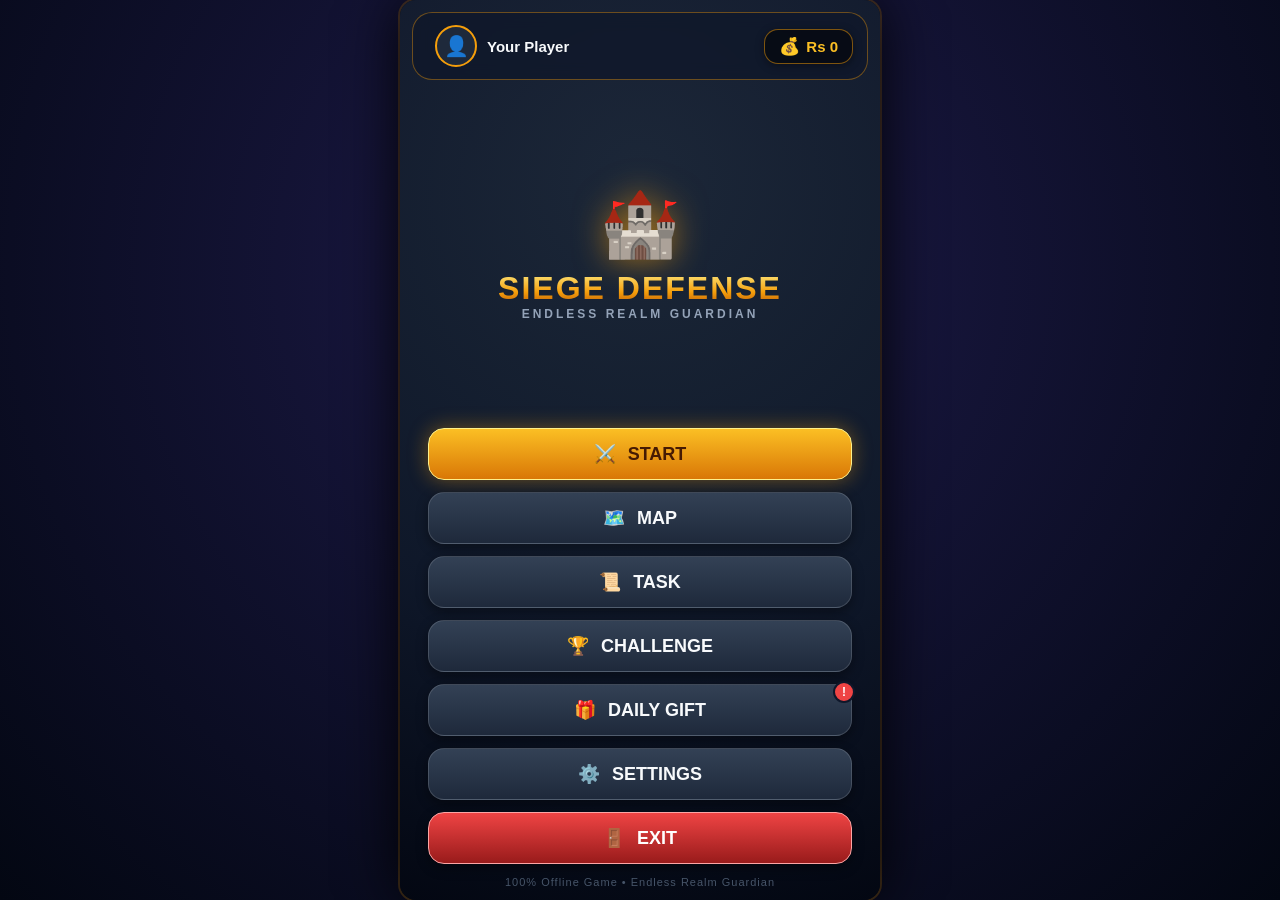
==== commit cfc22c4b: "feat: implement daily login reward system Add a daily reward modal and logic to track login streaks," ====
--- a/app/src/main/assets/index.html
+++ b/app/src/main/assets/index.html
@@ -71,6 +71,11 @@
             <span class="btn-icon">🏆</span>
             <span class="btn-text">CHALLENGE</span>
             <span id="challenge-badge" class="badge hidden">!</span>
+          </button>
+          <button id="btn-daily-reward" class="btn-menu btn-secondary">
+            <span class="btn-icon">🎁</span>
+            <span class="btn-text">DAILY GIFT</span>
+            <span id="daily-badge" class="badge hidden">!</span>
           </button>
           <button id="btn-settings" class="btn-menu btn-secondary">
             <span class="btn-icon">⚙️</span>
@@ -625,6 +630,28 @@
         </div>
       </div>
     </div>
+
+    <!-- DAILY LOGIN REWARD MODAL -->
+    <div id="daily-reward-modal" class="modal-overlay hidden">
+      <div class="modal-card daily-reward-card">
+        <div class="modal-header">
+          <div class="modal-title-row">
+            <span class="modal-icon">🎁</span>
+            <span class="modal-title">DAILY LOGIN REWARD</span>
+          </div>
+          <button id="btn-close-daily-reward" class="modal-close" title="Close">✕</button>
+        </div>
+        <div class="daily-reward-subtitle">Log in daily to maintain your streak and claim bigger gold rewards!</div>
+        
+        <div id="daily-rewards-grid" class="daily-rewards-grid">
+          <!-- Dynamically populated 7-day cards -->
+        </div>
+
+        <div class="daily-reward-footer">
+          <button id="btn-claim-daily" class="btn-primary full-width">🎁 CLAIM TODAY'S REWARD</button>
+        </div>
+      </div>
+    </div>
   </div>
 
   <script src="game.js"></script>
--- a/app/src/main/assets/style.css
+++ b/app/src/main/assets/style.css
@@ -2638,6 +2638,121 @@
   }
 }
 
+/* Daily Login Reward Modal */
+.daily-reward-card {
+  max-width: 440px;
+  width: 90%;
+  padding: 18px;
+  background: radial-gradient(circle at 50% 0%, #1e1b4b 0%, #0b0f19 100%);
+  border: 1.5px solid var(--border-gold);
+  border-radius: 20px;
+  box-shadow: 0 12px 40px rgba(0, 0, 0, 0.85);
+}
+
+.daily-reward-subtitle {
+  font-size: 11px;
+  color: #94a3b8;
+  margin-bottom: 14px;
+  text-align: center;
+}
+
+.daily-rewards-grid {
+  display: grid;
+  grid-template-columns: repeat(4, 1fr);
+  gap: 8px;
+  margin-bottom: 16px;
+}
+
+.daily-card {
+  background: #1e293b;
+  border: 1.5px solid rgba(255, 255, 255, 0.12);
+  border-radius: 12px;
+  padding: 8px 4px;
+  display: flex;
+  flex-direction: column;
+  align-items: center;
+  justify-content: space-between;
+  text-align: center;
+  position: relative;
+  transition: all 0.2s;
+}
+
+.daily-card.jackpot {
+  grid-column: span 2;
+  background: linear-gradient(135deg, #451a03 0%, #78350f 100%);
+  border-color: #f59e0b;
+}
+
+.daily-card.active {
+  border-color: #fbbf24;
+  background: linear-gradient(180deg, #1e293b 0%, #312e81 100%);
+  box-shadow: 0 0 14px rgba(251, 191, 36, 0.4);
+  transform: scale(1.04);
+}
+
+.daily-card.claimed {
+  opacity: 0.65;
+  border-color: #10b981;
+  background: #0f172a;
+}
+
+.daily-card-day {
+  font-size: 10px;
+  font-weight: 800;
+  color: #94a3b8;
+  letter-spacing: 0.5px;
+}
+
+.daily-card.active .daily-card-day {
+  color: #fbbf24;
+}
+
+.daily-card-icon {
+  font-size: 22px;
+  margin: 4px 0;
+}
+
+.daily-card-reward {
+  font-size: 11px;
+  font-weight: 900;
+  color: #f8fafc;
+}
+
+.daily-card.active .daily-card-reward {
+  color: #fbbf24;
+}
+
+.daily-card-badge {
+  font-size: 8px;
+  font-weight: 800;
+  padding: 2px 6px;
+  border-radius: 8px;
+  margin-top: 4px;
+  background: rgba(255, 255, 255, 0.1);
+  color: #94a3b8;
+}
+
+.daily-card.claimed .daily-card-badge {
+  background: #065f46;
+  color: #34d399;
+}
+
+.daily-card.active .daily-card-badge {
+  background: #b45309;
+  color: #fef08a;
+  animation: pulseReady 1.2s infinite alternate;
+}
+
+@keyframes pulseReady {
+  0% { transform: scale(1); }
+  100% { transform: scale(1.1); }
+}
+
+.daily-reward-footer {
+  display: flex;
+  justify-content: center;
+}
+
 .hidden {
   display: none !important;
 }
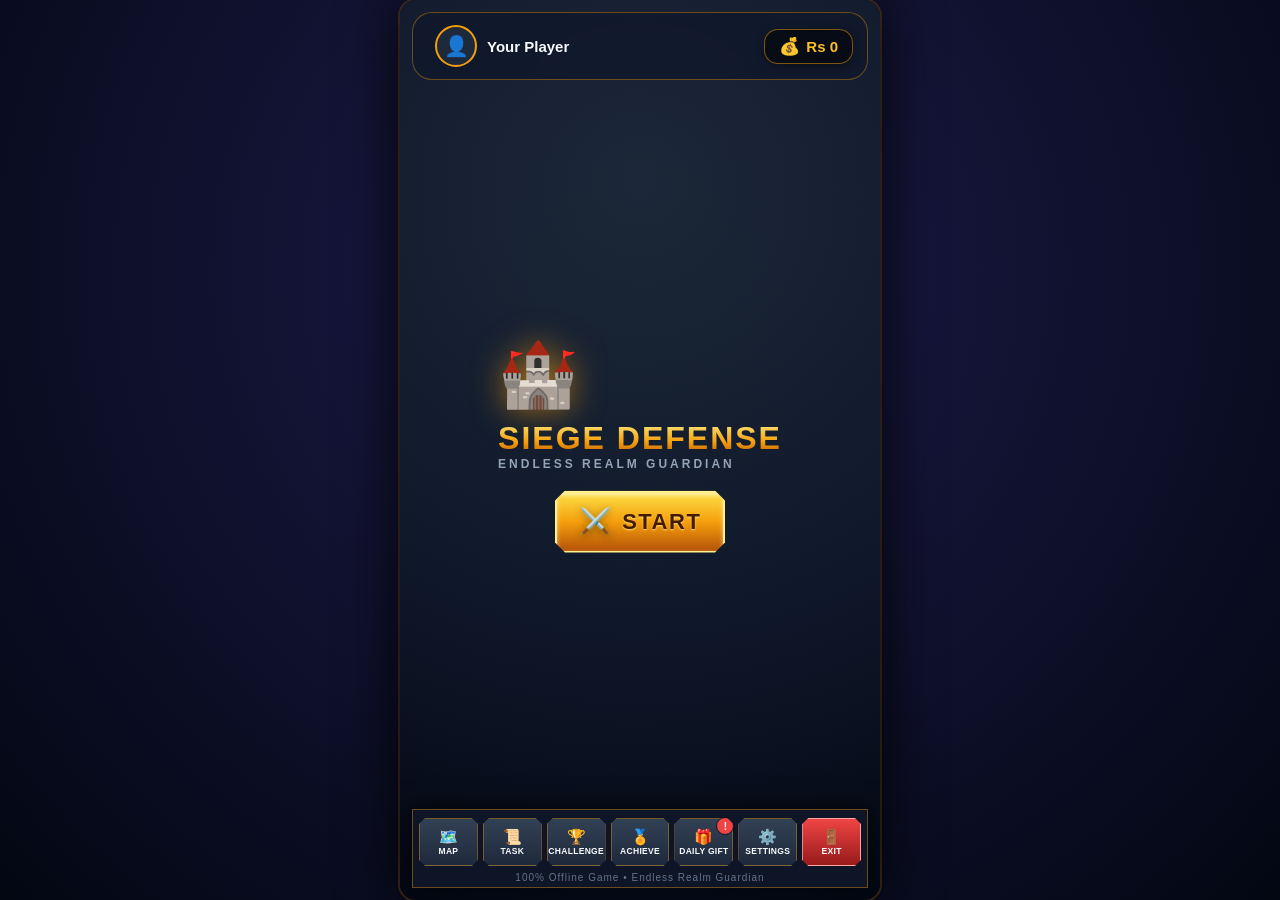
==== commit e1c4a579: "refactor(ui): update main menu layout and button styles Implement a new hero section for the main me" ====
--- a/app/src/main/assets/index.html
+++ b/app/src/main/assets/index.html
@@ -45,48 +45,61 @@
           </div>
         </div>
 
-        <div class="menu-hero">
+        <!-- CENTER OF MAIN MENU -->
+        <div class="menu-center-hero">
           <div class="game-logo">
             <div class="logo-shield">🏰</div>
             <h1 class="logo-title">SIEGE DEFENSE</h1>
             <p class="logo-subtitle">ENDLESS REALM GUARDIAN</p>
           </div>
-        </div>
-
-        <div class="menu-actions">
-          <button id="btn-start" class="btn-menu btn-primary">
-            <span class="btn-icon">⚔️</span>
-            <span class="btn-text">START</span>
-          </button>
-          <button id="btn-maps" class="btn-menu btn-secondary">
-            <span class="btn-icon">🗺️</span>
-            <span class="btn-text">MAP</span>
-          </button>
-          <button id="btn-task" class="btn-menu btn-secondary">
-            <span class="btn-icon">📜</span>
-            <span class="btn-text">TASK</span>
-            <span id="task-badge" class="badge hidden">!</span>
-          </button>
-          <button id="btn-challenge" class="btn-menu btn-secondary">
-            <span class="btn-icon">🏆</span>
-            <span class="btn-text">CHALLENGE</span>
-            <span id="challenge-badge" class="badge hidden">!</span>
-          </button>
-          <button id="btn-daily-reward" class="btn-menu btn-secondary">
-            <span class="btn-icon">🎁</span>
-            <span class="btn-text">DAILY GIFT</span>
-            <span id="daily-badge" class="badge hidden">!</span>
-          </button>
-          <button id="btn-settings" class="btn-menu btn-secondary">
-            <span class="btn-icon">⚙️</span>
-            <span class="btn-text">SETTINGS</span>
-          </button>
-          <button id="btn-exit" class="btn-menu btn-danger">
-            <span class="btn-icon">🚪</span>
-            <span class="btn-text">EXIT</span>
-          </button>
-        </div>
-        <div class="menu-footer">100% Offline Game • Endless Realm Guardian</div>
+
+          <!-- LARGE CENTERED START BUTTON -->
+          <div class="menu-start-container">
+            <button id="btn-start" class="btn-start-hero">
+              <span class="btn-start-icon">⚔️</span>
+              <span class="btn-start-text">START</span>
+            </button>
+          </div>
+        </div>
+
+        <!-- FIXED BOTTOM FOOTER BUTTONS -->
+        <div class="menu-footer-bar">
+          <div class="footer-buttons-grid">
+            <button id="btn-maps" class="btn-footer">
+              <span class="btn-icon">🗺️</span>
+              <span class="btn-text">MAP</span>
+            </button>
+            <button id="btn-task" class="btn-footer">
+              <span class="btn-icon">📜</span>
+              <span class="btn-text">TASK</span>
+              <span id="task-badge" class="badge hidden">!</span>
+            </button>
+            <button id="btn-challenge" class="btn-footer">
+              <span class="btn-icon">🏆</span>
+              <span class="btn-text">CHALLENGE</span>
+              <span id="challenge-badge" class="badge hidden">!</span>
+            </button>
+            <button id="btn-achievements" class="btn-footer">
+              <span class="btn-icon">🏅</span>
+              <span class="btn-text">ACHIEVE</span>
+              <span id="achievements-badge" class="badge hidden">!</span>
+            </button>
+            <button id="btn-daily-reward" class="btn-footer">
+              <span class="btn-icon">🎁</span>
+              <span class="btn-text">DAILY GIFT</span>
+              <span id="daily-badge" class="badge hidden">!</span>
+            </button>
+            <button id="btn-settings" class="btn-footer">
+              <span class="btn-icon">⚙️</span>
+              <span class="btn-text">SETTINGS</span>
+            </button>
+            <button id="btn-exit" class="btn-footer btn-footer-exit">
+              <span class="btn-icon">🚪</span>
+              <span class="btn-text">EXIT</span>
+            </button>
+          </div>
+          <div class="menu-footer">100% Offline Game • Endless Realm Guardian</div>
+        </div>
       </div>
     </div>
 
@@ -380,6 +393,48 @@
         <div class="modal-footer">
           <button class="btn-secondary full-width" data-close="challenges-modal">CLOSE</button>
         </div>
+      </div>
+    </div>
+
+    <!-- ACHIEVEMENTS MODAL -->
+    <div id="achievements-modal" class="modal-overlay hidden">
+      <div class="modal-card modal-large achievements-card">
+        <div class="modal-header">
+          <div class="modal-title-row">
+            <span class="modal-icon">🏅</span>
+            <span id="achievements-title" class="modal-title">ACHIEVEMENTS (0 / 15)</span>
+          </div>
+          <button class="modal-close" data-close="achievements-modal" title="Close">✕</button>
+        </div>
+        <p class="achievements-desc">Complete heroic milestones to earn bonus gold rewards and glory!</p>
+        
+        <div class="achievements-progress-banner">
+          <div class="achievements-progress-labels">
+            <span>Overall Progress</span>
+            <span id="achievements-pct-text">0%</span>
+          </div>
+          <div class="progress-bar-track">
+            <div id="achievements-progress-bar" class="progress-bar-fill" style="width: 0%"></div>
+          </div>
+        </div>
+
+        <div class="modal-content scrollable">
+          <div id="achievements-list" class="items-list">
+            <!-- Dynamic achievements rendered here -->
+          </div>
+        </div>
+        <div class="modal-footer">
+          <button class="btn-secondary full-width" data-close="achievements-modal">CLOSE</button>
+        </div>
+      </div>
+    </div>
+
+    <!-- Achievement Toast Banner -->
+    <div id="achievement-toast-banner" class="achievement-toast-banner hidden">
+      <div class="toast-icon">🏆</div>
+      <div class="toast-info">
+        <div class="toast-tag">ACHIEVEMENT UNLOCKED!</div>
+        <div id="toast-title" class="toast-title">Slayer Legend</div>
       </div>
     </div>
 
--- a/app/src/main/assets/style.css
+++ b/app/src/main/assets/style.css
@@ -482,82 +482,240 @@
   }
 }
 
-.menu-actions {
-  display: flex;
-  flex-direction: column;
-  gap: 12px;
-  padding: 0 16px;
-  margin-bottom: 12px;
-}
-
-.btn-menu {
-  position: relative;
-  display: flex;
+/* ALL BUTTONS SMALL, COMPACT & CARVED-CORNER CUT STYLING */
+button,
+.btn-primary,
+.btn-secondary,
+.btn-danger,
+.btn-footer,
+.btn-start-hero,
+.btn-back,
+.hud-btn,
+.btn-chip,
+.btn-difficulty,
+.modal-close,
+.btn-claim,
+.btn-achievement-claim,
+.btn-challenge-play {
+  /* Square carved / cut-out polygon corners on all 4 corners */
+  clip-path: polygon(6px 0, calc(100% - 6px) 0, 100% 6px, 100% calc(100% - 6px), calc(100% - 6px) 100%, 6px 100%, 0 calc(100% - 6px), 0 6px);
+  border-radius: 0 !important;
+  font-family: inherit;
+  box-sizing: border-box;
+}
+
+.btn-primary,
+.btn-secondary,
+.btn-danger {
+  height: 44px;
+  min-height: 44px;
+  padding: 0 14px;
+  font-size: 13px;
+  font-weight: 800;
+  letter-spacing: 0.5px;
+  display: inline-flex;
   align-items: center;
   justify-content: center;
-  gap: 12px;
-  height: 52px;
-  font-size: 18px;
-  font-weight: 800;
-  border-radius: 16px;
+  gap: 8px;
   cursor: pointer;
-  border: none;
+  box-shadow: 0 3px 10px rgba(0, 0, 0, 0.4);
   transition: all 0.15s ease;
-  box-shadow: 0 4px 12px rgba(0, 0, 0, 0.4);
-}
-
-.btn-menu:active {
-  transform: scale(0.97);
 }
 
 .btn-primary {
-  background: linear-gradient(180deg, #fbbf24 0%, #d97706 100%);
+  background: linear-gradient(180deg, #fde047 0%, #f59e0b 50%, #b45309 100%);
   color: #451a03;
-  border: 1px solid #fef08a;
-  box-shadow: 0 0 20px rgba(245, 158, 11, 0.4);
+  border: 1.5px solid #fef08a;
+  box-shadow: 0 0 15px rgba(245, 158, 11, 0.4);
 }
 
 .btn-primary:hover {
-  background: linear-gradient(180deg, #fde047 0%, #b45309 100%);
+  background: linear-gradient(180deg, #ffffff 0%, #fde047 40%, #d97706 100%);
 }
 
 .btn-secondary {
   background: linear-gradient(180deg, #334155 0%, #1e293b 100%);
   color: #f8fafc;
-  border: 1px solid rgba(255, 255, 255, 0.15);
+  border: 1.5px solid var(--border-gold);
 }
 
 .btn-secondary:hover {
   background: linear-gradient(180deg, #475569 0%, #334155 100%);
+  border-color: #fef08a;
 }
 
 .btn-danger {
   background: linear-gradient(180deg, #ef4444 0%, #991b1b 100%);
   color: #ffffff;
-  border: 1px solid #fca5a5;
+  border: 1.5px solid #fca5a5;
+}
+
+.btn-danger:hover {
+  background: linear-gradient(180deg, #f87171 0%, #b91c1c 100%);
+}
+
+/* CENTER OF MAIN MENU & HERO START BUTTON */
+.menu-center-hero {
+  flex: 1;
+  display: flex;
+  flex-direction: column;
+  align-items: center;
+  justify-content: center;
+  gap: 20px;
+  margin: auto 0;
+  padding: 10px 0;
+}
+
+.menu-start-container {
+  display: flex;
+  justify-content: center;
+  align-items: center;
+  width: 100%;
+}
+
+.btn-start-hero {
+  position: relative;
+  display: flex;
+  align-items: center;
+  justify-content: center;
+  gap: 10px;
+  width: 170px;
+  max-width: 80%;
+  height: 62px;
+  font-size: 22px;
+  font-weight: 900;
+  letter-spacing: 1.5px;
+  color: #451a03;
+  background: linear-gradient(180deg, #fde047 0%, #f59e0b 50%, #b45309 100%);
+  border: 2px solid #fef08a;
+  clip-path: polygon(10px 0, calc(100% - 10px) 0, 100% 10px, 100% calc(100% - 10px), calc(100% - 10px) 100%, 10px 100%, 0 calc(100% - 10px), 0 10px);
+  box-shadow: 0 0 20px rgba(245, 158, 11, 0.5), inset 0 2px 4px rgba(255, 255, 255, 0.6);
+  cursor: pointer;
+  transition: all 0.15s ease;
+}
+
+.btn-start-hero:hover {
+  background: linear-gradient(180deg, #ffffff 0%, #fde047 40%, #d97706 100%);
+  transform: scale(1.05);
+}
+
+.btn-start-hero:active {
+  transform: scale(0.95);
+}
+
+.btn-start-icon {
+  font-size: 26px;
+  filter: drop-shadow(0 2px 4px rgba(0, 0, 0, 0.4));
+}
+
+.btn-start-text {
+  text-shadow: 0 1px 2px rgba(254, 240, 138, 0.8);
+}
+
+/* FIXED BOTTOM FOOTER BUTTONS GRID */
+.menu-footer-bar {
+  width: 100%;
+  padding: 8px 6px 4px 6px;
+  background: rgba(15, 23, 42, 0.88);
+  border: 1.5px solid var(--border-gold);
+  backdrop-filter: blur(10px);
+  box-shadow: 0 -4px 20px rgba(0, 0, 0, 0.6);
+  display: flex;
+  flex-direction: column;
+  gap: 6px;
+  box-sizing: border-box;
+}
+
+.footer-buttons-grid {
+  display: flex;
+  flex-wrap: wrap;
+  justify-content: center;
+  align-items: center;
+  gap: 5px;
+  width: 100%;
+  max-width: 480px;
+  margin: 0 auto;
+}
+
+.btn-footer {
+  position: relative;
+  display: flex;
+  flex-direction: column;
+  align-items: center;
+  justify-content: center;
+  gap: 2px;
+  min-width: 54px;
+  height: 48px;
+  flex: 1 1 54px;
+  max-width: 80px;
+  background: linear-gradient(180deg, #334155 0%, #1e293b 100%);
+  border: 1.5px solid var(--border-gold);
+  color: #f8fafc;
+  clip-path: polygon(6px 0, calc(100% - 6px) 0, 100% 6px, 100% calc(100% - 6px), calc(100% - 6px) 100%, 6px 100%, 0 calc(100% - 6px), 0 6px);
+  cursor: pointer;
+  padding: 2px 2px;
+  transition: all 0.15s ease;
+  box-shadow: 0 2px 6px rgba(0, 0, 0, 0.5);
+  box-sizing: border-box;
+}
+
+.btn-footer:hover {
+  background: linear-gradient(180deg, #475569 0%, #334155 100%);
+  border-color: #fef08a;
+  transform: translateY(-1px);
+}
+
+.btn-footer:active {
+  transform: scale(0.94);
+}
+
+.btn-footer .btn-icon {
+  font-size: 15px;
+  line-height: 1;
+}
+
+.btn-footer .btn-text {
+  font-size: 8.5px;
+  font-weight: 800;
+  letter-spacing: 0.3px;
+  white-space: nowrap;
+}
+
+.btn-footer-exit {
+  background: linear-gradient(180deg, #ef4444 0%, #991b1b 100%);
+  border-color: #fca5a5;
+  color: #ffffff;
+}
+
+.btn-footer-exit:hover {
+  background: linear-gradient(180deg, #f87171 0%, #b91c1c 100%);
+}
+
+.menu-actions {
+  display: none;
 }
 
 .badge {
   position: absolute;
-  top: -4px;
-  right: -4px;
-  width: 22px;
-  height: 22px;
+  top: -2px;
+  right: -2px;
+  width: 18px;
+  height: 18px;
   border-radius: 50%;
   background: #ef4444;
   color: white;
-  font-size: 12px;
+  font-size: 10px;
   font-weight: 800;
   display: flex;
   align-items: center;
   justify-content: center;
-  border: 2px solid #0f172a;
+  border: 1.5px solid #0f172a;
 }
 
 .menu-footer {
   text-align: center;
-  font-size: 11px;
-  color: #475569;
+  font-size: 10px;
+  color: #64748b;
   letter-spacing: 1px;
 }
 
@@ -2753,6 +2911,176 @@
   justify-content: center;
 }
 
+/* Achievements Screen & Modal */
+.achievements-desc {
+  font-size: 11px;
+  color: #94a3b8;
+  margin-bottom: 10px;
+}
+
+.achievements-progress-banner {
+  background: #1e293b;
+  border-radius: 12px;
+  padding: 10px;
+  margin-bottom: 12px;
+  border: 1px solid rgba(255, 255, 255, 0.1);
+}
+
+.achievements-progress-labels {
+  display: flex;
+  justify-content: space-between;
+  font-size: 11px;
+  font-weight: 800;
+  color: #fbbf24;
+  margin-bottom: 6px;
+}
+
+.progress-bar-track {
+  height: 8px;
+  background: #0f172a;
+  border-radius: 4px;
+  overflow: hidden;
+}
+
+.progress-bar-fill {
+  height: 100%;
+  background: linear-gradient(90deg, #f59e0b 0%, #10b981 100%);
+  transition: width 0.3s ease;
+}
+
+.achievement-card {
+  background: #1e293b;
+  border: 1px solid rgba(255, 255, 255, 0.12);
+  border-radius: 12px;
+  padding: 10px 12px;
+  display: flex;
+  align-items: center;
+  gap: 12px;
+  margin-bottom: 8px;
+  transition: all 0.2s;
+}
+
+.achievement-card.completed {
+  border-color: var(--primary-gold);
+  background: linear-gradient(180deg, #1e293b 0%, #172554 100%);
+}
+
+.achievement-card.claimed {
+  opacity: 0.6;
+  border-color: #065f46;
+}
+
+.achievement-icon {
+  font-size: 28px;
+}
+
+.achievement-info {
+  flex: 1;
+}
+
+.achievement-name {
+  font-size: 13px;
+  font-weight: 800;
+  color: #f8fafc;
+  margin-bottom: 2px;
+}
+
+.achievement-card.completed .achievement-name {
+  color: #fbbf24;
+}
+
+.achievement-sub {
+  font-size: 11px;
+  color: #94a3b8;
+  margin-bottom: 6px;
+}
+
+.achievement-bar-row {
+  display: flex;
+  align-items: center;
+  gap: 8px;
+}
+
+.achievement-mini-bar {
+  flex: 1;
+  height: 6px;
+  background: #0f172a;
+  border-radius: 3px;
+  overflow: hidden;
+}
+
+.achievement-mini-fill {
+  height: 100%;
+  background: #3b82f6;
+}
+
+.achievement-card.completed .achievement-mini-fill {
+  background: #10b981;
+}
+
+.achievement-bar-text {
+  font-size: 10px;
+  font-weight: 700;
+  color: #94a3b8;
+}
+
+.btn-achievement-claim {
+  background: linear-gradient(180deg, #f59e0b 0%, #d97706 100%);
+  color: #020617;
+  border: none;
+  font-weight: 900;
+  font-size: 11px;
+  padding: 6px 12px;
+  border-radius: 8px;
+  cursor: pointer;
+  white-space: nowrap;
+  box-shadow: 0 0 10px rgba(245, 158, 11, 0.4);
+}
+
+.btn-achievement-claim:active {
+  transform: scale(0.95);
+}
+
+/* Toast Banner Popup */
+.achievement-toast-banner {
+  position: absolute;
+  top: 14px;
+  left: 50%;
+  transform: translateX(-50%);
+  background: rgba(15, 23, 42, 0.96);
+  border: 1.5px solid var(--primary-gold);
+  border-radius: 20px;
+  padding: 8px 16px;
+  display: flex;
+  align-items: center;
+  gap: 12px;
+  z-index: 100;
+  box-shadow: 0 8px 24px rgba(0, 0, 0, 0.8);
+  animation: toastSlideDown 0.3s ease-out;
+}
+
+@keyframes toastSlideDown {
+  from { transform: translate(-50%, -30px); opacity: 0; }
+  to { transform: translate(-50%, 0); opacity: 1; }
+}
+
+.toast-icon {
+  font-size: 28px;
+}
+
+.toast-tag {
+  font-size: 9px;
+  font-weight: 800;
+  color: #fbbf24;
+  letter-spacing: 1px;
+}
+
+.toast-title {
+  font-size: 13px;
+  font-weight: 900;
+  color: #f8fafc;
+}
+
 .hidden {
   display: none !important;
 }
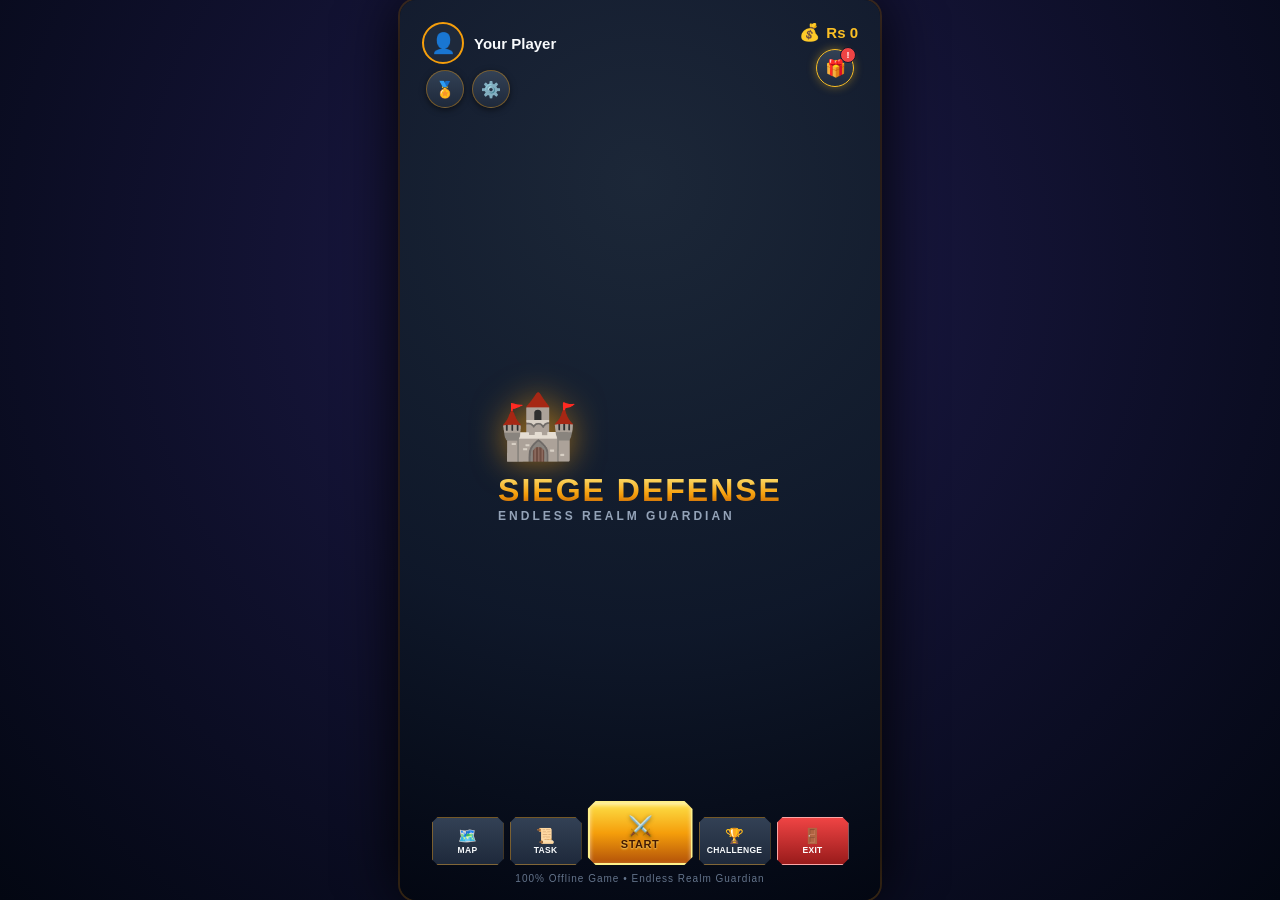
==== commit 9a8f5a81: "feat: redesign main menu header and add audio logic - Add achievements and settings buttons to main " ====
--- a/app/src/main/assets/index.html
+++ b/app/src/main/assets/index.html
@@ -30,41 +30,55 @@
       <!-- Static fantasy stone background styled via CSS -->
       <div class="menu-content-layer">
         <div class="menu-top-bar">
-          <div class="player-profile-badge" id="btn-open-profile" title="Player Profile">
-            <div class="avatar-frame">
-              <img id="menu-avatar-img" src="" alt="Avatar" class="avatar-img hidden" />
-              <div id="menu-avatar-fallback" class="avatar-fallback">👤</div>
-            </div>
-            <div class="player-info">
-              <span id="menu-player-name" class="player-name">Your Player</span>
-            </div>
-          </div>
-          <div class="currency-badge">
-            <span class="currency-icon">💰</span>
-            <span id="menu-money-display" class="currency-amount">Rs 0</span>
-          </div>
-        </div>
-
-        <!-- CENTER OF MAIN MENU -->
+          <div class="top-left-group">
+            <div class="player-profile-badge" id="btn-open-profile" title="Player Profile">
+              <div class="avatar-frame">
+                <img id="menu-avatar-img" src="" alt="Avatar" class="avatar-img hidden" />
+                <div id="menu-avatar-fallback" class="avatar-fallback">👤</div>
+              </div>
+              <div class="player-info">
+                <span id="menu-player-name" class="player-name">Your Player</span>
+              </div>
+            </div>
+            <!-- Side-by-side circular buttons below player profile -->
+            <div class="top-circular-buttons">
+              <button id="btn-achievements" class="btn-circle-top" title="Achievements">
+                <span class="btn-icon">🏅</span>
+                <span id="achievements-badge" class="badge hidden">!</span>
+              </button>
+              <button id="btn-settings" class="btn-circle-top" title="Settings">
+                <span class="btn-icon">⚙️</span>
+              </button>
+            </div>
+          </div>
+
+          <div class="top-right-group">
+            <div class="currency-badge">
+              <span class="currency-icon">💰</span>
+              <span id="menu-money-display" class="currency-amount">Rs 0</span>
+            </div>
+            <!-- Circular DAILY GIFT button directly below Money display -->
+            <div class="top-right-circular-buttons">
+              <button id="btn-daily-reward" class="btn-circle-top btn-circle-gift" title="Daily Gift">
+                <span class="btn-icon">🎁</span>
+                <span id="daily-badge" class="badge hidden">!</span>
+              </button>
+            </div>
+          </div>
+        </div>
+
+        <!-- CENTER OF MAIN MENU (ONLY LOGO NOW) -->
         <div class="menu-center-hero">
           <div class="game-logo">
             <div class="logo-shield">🏰</div>
             <h1 class="logo-title">SIEGE DEFENSE</h1>
             <p class="logo-subtitle">ENDLESS REALM GUARDIAN</p>
           </div>
-
-          <!-- LARGE CENTERED START BUTTON -->
-          <div class="menu-start-container">
-            <button id="btn-start" class="btn-start-hero">
-              <span class="btn-start-icon">⚔️</span>
-              <span class="btn-start-text">START</span>
-            </button>
-          </div>
-        </div>
-
-        <!-- FIXED BOTTOM FOOTER BUTTONS -->
+        </div>
+
+        <!-- FLOATING BOTTOM NAVIGATION ROW (NO RECTANGULAR CONTAINER/BACKGROUND) -->
         <div class="menu-footer-bar">
-          <div class="footer-buttons-grid">
+          <div class="footer-buttons-row">
             <button id="btn-maps" class="btn-footer">
               <span class="btn-icon">🗺️</span>
               <span class="btn-text">MAP</span>
@@ -74,24 +88,14 @@
               <span class="btn-text">TASK</span>
               <span id="task-badge" class="badge hidden">!</span>
             </button>
+            <button id="btn-start" class="btn-footer-start">
+              <span class="btn-start-icon">⚔️</span>
+              <span class="btn-start-text">START</span>
+            </button>
             <button id="btn-challenge" class="btn-footer">
               <span class="btn-icon">🏆</span>
               <span class="btn-text">CHALLENGE</span>
               <span id="challenge-badge" class="badge hidden">!</span>
-            </button>
-            <button id="btn-achievements" class="btn-footer">
-              <span class="btn-icon">🏅</span>
-              <span class="btn-text">ACHIEVE</span>
-              <span id="achievements-badge" class="badge hidden">!</span>
-            </button>
-            <button id="btn-daily-reward" class="btn-footer">
-              <span class="btn-icon">🎁</span>
-              <span class="btn-text">DAILY GIFT</span>
-              <span id="daily-badge" class="badge hidden">!</span>
-            </button>
-            <button id="btn-settings" class="btn-footer">
-              <span class="btn-icon">⚙️</span>
-              <span class="btn-text">SETTINGS</span>
             </button>
             <button id="btn-exit" class="btn-footer btn-footer-exit">
               <span class="btn-icon">🚪</span>
@@ -484,6 +488,20 @@
                 <span style="font-weight: 700;">🔇 MUTE ALL AUDIO</span>
                 <label class="switch switch-sm">
                   <input type="checkbox" id="toggle-mute-all" />
+                  <span class="slider"></span>
+                </label>
+              </div>
+              <div class="subtoggle-item" style="margin-top: 8px;">
+                <span style="font-weight: 700;">🎵 MUSIC ON</span>
+                <label class="switch switch-sm">
+                  <input type="checkbox" id="toggle-music-on" checked />
+                  <span class="slider"></span>
+                </label>
+              </div>
+              <div class="subtoggle-item" style="margin-top: 8px;">
+                <span style="font-weight: 700;">🔊 SOUND EFFECTS ON</span>
+                <label class="switch switch-sm">
+                  <input type="checkbox" id="toggle-sfx-on" checked />
                   <span class="slider"></span>
                 </label>
               </div>
--- a/app/src/main/assets/style.css
+++ b/app/src/main/assets/style.css
@@ -182,13 +182,95 @@
 
 .menu-top-bar {
   display: flex;
-  align-items: center;
+  align-items: flex-start;
   justify-content: space-between;
-  background: rgba(15, 23, 42, 0.75);
-  padding: 8px 14px;
-  border-radius: 20px;
-  border: 1px solid var(--border-gold);
-  backdrop-filter: blur(8px);
+  background: transparent;
+  padding: 10px;
+  border: none;
+  backdrop-filter: none;
+}
+
+.top-left-group {
+  display: flex;
+  flex-direction: column;
+  align-items: flex-start;
+  gap: 6px;
+}
+
+.top-circular-buttons {
+  display: flex;
+  align-items: center;
+  gap: 8px;
+  padding-left: 4px;
+}
+
+.btn-circle-top {
+  position: relative;
+  width: 38px;
+  height: 38px;
+  min-height: 38px;
+  border-radius: 50% !important; /* Force circular design */
+  clip-path: none !important; /* Override standard clip-path */
+  background: linear-gradient(180deg, #334155 0%, #1e293b 100%);
+  border: 1.5px solid var(--border-gold);
+  color: #f8fafc;
+  display: flex;
+  align-items: center;
+  justify-content: center;
+  cursor: pointer;
+  box-shadow: 0 2px 6px rgba(0, 0, 0, 0.5);
+  transition: all 0.15s ease;
+}
+
+.btn-circle-top:hover {
+  background: linear-gradient(180deg, #475569 0%, #334155 100%);
+  border-color: #fef08a;
+  transform: scale(1.08);
+}
+
+.btn-circle-top:active {
+  transform: scale(0.92);
+}
+
+.btn-circle-top .btn-icon {
+  font-size: 16px;
+}
+
+.btn-circle-top .badge {
+  top: -3px;
+  right: -3px;
+  width: 16px;
+  height: 16px;
+  font-size: 9px;
+}
+
+.top-right-group {
+  display: flex;
+  flex-direction: column;
+  align-items: flex-end;
+  gap: 6px;
+}
+
+.top-right-circular-buttons {
+  display: flex;
+  align-items: center;
+  gap: 8px;
+  padding-right: 4px;
+}
+
+.btn-circle-gift {
+  border-color: #fbbf24;
+  box-shadow: 0 0 10px rgba(251, 191, 36, 0.4);
+}
+
+.btn-circle-gift .btn-icon {
+  font-size: 17px;
+  animation: pulseGift 1.5s infinite alternate;
+}
+
+@keyframes pulseGift {
+  0% { transform: scale(1); }
+  100% { transform: scale(1.15); }
 }
 
 .player-profile-badge {
@@ -196,13 +278,14 @@
   align-items: center;
   gap: 10px;
   cursor: pointer;
-  padding: 4px 8px;
-  border-radius: 14px;
-  transition: background 0.2s, transform 0.15s;
+  padding: 0;
+  background: transparent !important;
+  border: none !important;
+  box-shadow: none !important;
+  transition: transform 0.15s;
 }
 
 .player-profile-badge:hover {
-  background: rgba(255, 255, 255, 0.08);
   transform: translateY(-1px);
 }
 
@@ -243,11 +326,10 @@
   display: flex;
   align-items: center;
   gap: 6px;
-  background: rgba(0, 0, 0, 0.5);
-  padding: 6px 14px;
-  border-radius: 14px;
-  border: 1px solid rgba(245, 158, 11, 0.5);
-  box-shadow: 0 2px 8px rgba(0, 0, 0, 0.4);
+  background: transparent !important;
+  border: none !important;
+  box-shadow: none !important;
+  padding: 0;
 }
 
 .currency-icon {
@@ -613,25 +695,25 @@
 }
 
 /* FIXED BOTTOM FOOTER BUTTONS GRID */
+/* FLOATING BOTTOM FOOTER ROW (NO PANEL, BACKGROUND, OR CONTAINER BORDER) */
 .menu-footer-bar {
   width: 100%;
   padding: 8px 6px 4px 6px;
-  background: rgba(15, 23, 42, 0.88);
-  border: 1.5px solid var(--border-gold);
-  backdrop-filter: blur(10px);
-  box-shadow: 0 -4px 20px rgba(0, 0, 0, 0.6);
-  display: flex;
-  flex-direction: column;
+  background: transparent;
+  border: none;
+  backdrop-filter: none;
+  box-shadow: none;
+  display: flex;
+  flex-direction: column;
+  gap: 8px;
+  box-sizing: border-box;
+}
+
+.footer-buttons-row {
+  display: flex;
+  align-items: flex-end;
+  justify-content: center;
   gap: 6px;
-  box-sizing: border-box;
-}
-
-.footer-buttons-grid {
-  display: flex;
-  flex-wrap: wrap;
-  justify-content: center;
-  align-items: center;
-  gap: 5px;
   width: 100%;
   max-width: 480px;
   margin: 0 auto;
@@ -644,29 +726,36 @@
   align-items: center;
   justify-content: center;
   gap: 2px;
-  min-width: 54px;
+  min-width: 52px;
   height: 48px;
-  flex: 1 1 54px;
-  max-width: 80px;
+  flex: 1 1 52px;
+  max-width: 72px;
   background: linear-gradient(180deg, #334155 0%, #1e293b 100%);
   border: 1.5px solid var(--border-gold);
   color: #f8fafc;
   clip-path: polygon(6px 0, calc(100% - 6px) 0, 100% 6px, 100% calc(100% - 6px), calc(100% - 6px) 100%, 6px 100%, 0 calc(100% - 6px), 0 6px);
   cursor: pointer;
   padding: 2px 2px;
-  transition: all 0.15s ease;
-  box-shadow: 0 2px 6px rgba(0, 0, 0, 0.5);
+  transition: transform 0.28s cubic-bezier(0.34, 1.56, 0.64, 1), background 0.15s ease, border-color 0.15s ease;
+  box-shadow: 0 3px 8px rgba(0, 0, 0, 0.5);
   box-sizing: border-box;
 }
 
 .btn-footer:hover {
   background: linear-gradient(180deg, #475569 0%, #334155 100%);
   border-color: #fef08a;
-  transform: translateY(-1px);
+  transform: translateY(-2px);
 }
 
 .btn-footer:active {
   transform: scale(0.94);
+}
+
+.btn-footer.active-nav {
+  transform: scale(1.15) !important;
+  border-color: #fbbf24 !important;
+  background: linear-gradient(180deg, #475569 0%, #1e293b 100%) !important;
+  box-shadow: 0 4px 14px rgba(245, 158, 11, 0.6);
 }
 
 .btn-footer .btn-icon {
@@ -679,6 +768,57 @@
   font-weight: 800;
   letter-spacing: 0.3px;
   white-space: nowrap;
+}
+
+/* PROMINENT CENTRAL START BUTTON IN THE FOOTER */
+.btn-footer-start {
+  position: relative;
+  display: flex;
+  flex-direction: column;
+  align-items: center;
+  justify-content: center;
+  gap: 2px;
+  min-width: 80px;
+  height: 64px;
+  flex: 1 1 80px;
+  max-width: 105px;
+  background: linear-gradient(180deg, #fde047 0%, #f59e0b 50%, #b45309 100%);
+  border: 2px solid #fef08a;
+  color: #451a03;
+  clip-path: polygon(8px 0, calc(100% - 8px) 0, 100% 8px, 100% calc(100% - 8px), calc(100% - 8px) 100%, 8px 100%, 0 calc(100% - 8px), 0 8px);
+  cursor: pointer;
+  padding: 4px 2px;
+  transition: transform 0.28s cubic-bezier(0.34, 1.56, 0.64, 1), background 0.15s ease, border-color 0.15s ease;
+  box-shadow: 0 0 15px rgba(245, 158, 11, 0.5), inset 0 2px 4px rgba(255, 255, 255, 0.6);
+  box-sizing: border-box;
+}
+
+.btn-footer-start:hover {
+  background: linear-gradient(180deg, #ffffff 0%, #fde047 40%, #d97706 100%);
+  transform: scale(1.05);
+}
+
+.btn-footer-start:active {
+  transform: scale(0.95);
+}
+
+.btn-footer-start.active-nav {
+  transform: scale(1.14) !important;
+  border-color: #ffffff !important;
+  box-shadow: 0 0 25px rgba(251, 191, 36, 0.85);
+}
+
+.btn-footer-start .btn-start-icon {
+  font-size: 20px;
+  line-height: 1;
+  filter: drop-shadow(0 1px 2px rgba(0, 0, 0, 0.4));
+}
+
+.btn-footer-start .btn-start-text {
+  font-size: 11px;
+  font-weight: 900;
+  letter-spacing: 0.5px;
+  text-shadow: 0 1px 2px rgba(254, 240, 138, 0.8);
 }
 
 .btn-footer-exit {
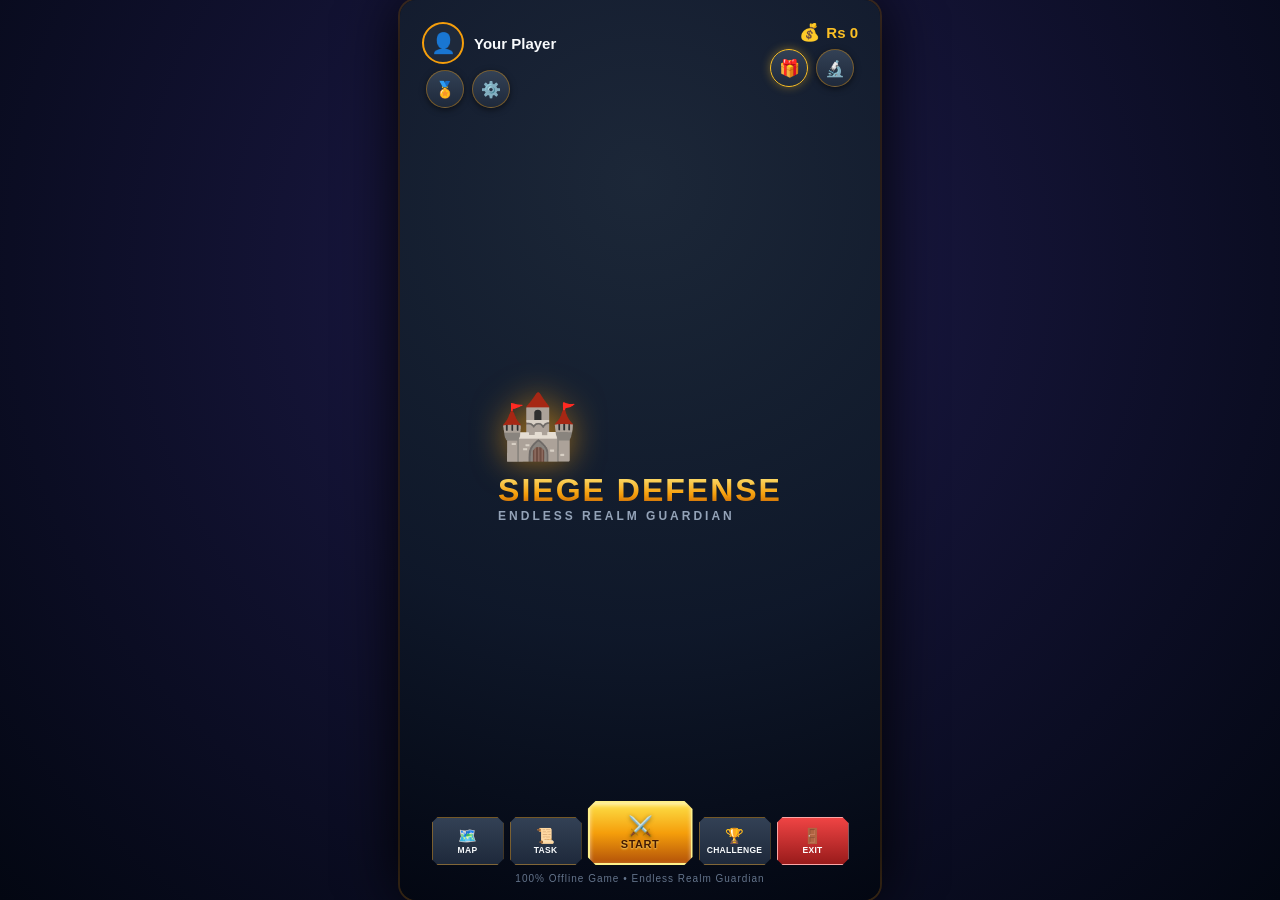
==== commit c902a3a9: "feat: add research system and weather state Implement a research upgrade tree for persistent tower e" ====
--- a/app/src/main/assets/index.html
+++ b/app/src/main/assets/index.html
@@ -62,6 +62,9 @@
               <button id="btn-daily-reward" class="btn-circle-top btn-circle-gift" title="Daily Gift">
                 <span class="btn-icon">🎁</span>
                 <span id="daily-badge" class="badge hidden">!</span>
+              </button>
+              <button id="btn-research" class="btn-circle-top" title="Research Tree">
+                <span class="btn-icon">🔬</span>
               </button>
             </div>
           </div>
@@ -727,6 +730,20 @@
     </div>
   </div>
 
+    <!-- RESEARCH TREE MODAL -->
+    <div id="research-modal" class="modal-overlay hidden">
+      <div class="modal-card modal-large research-card">
+        <div class="modal-header">
+          <h2>🔬 RESEARCH TREE</h2>
+          <button class="modal-close" data-close="research-modal">✕</button>
+        </div>
+        <div class="modal-content scrollable">
+          <div id="research-list" class="items-list">
+            <!-- Dynamically populated -->
+          </div>
+        </div>
+      </div>
+    </div>
   <script src="game.js"></script>
 </body>
 </html>
--- a/app/src/main/assets/style.css
+++ b/app/src/main/assets/style.css
@@ -1445,6 +1445,26 @@
   cursor: pointer;
 }
 
+.research-item {
+  display: flex;
+  justify-content: space-between;
+  align-items: center;
+  padding: 12px;
+  background: rgba(30, 41, 59, 0.5);
+  border-radius: 8px;
+  margin-bottom: 8px;
+}
+
+.research-title {
+  font-weight: 800;
+  color: #fbbf24;
+}
+
+.research-desc {
+  font-size: 11px;
+  color: #94a3b8;
+}
+
 .profile-preview-box {
   display: flex;
   flex-direction: column;
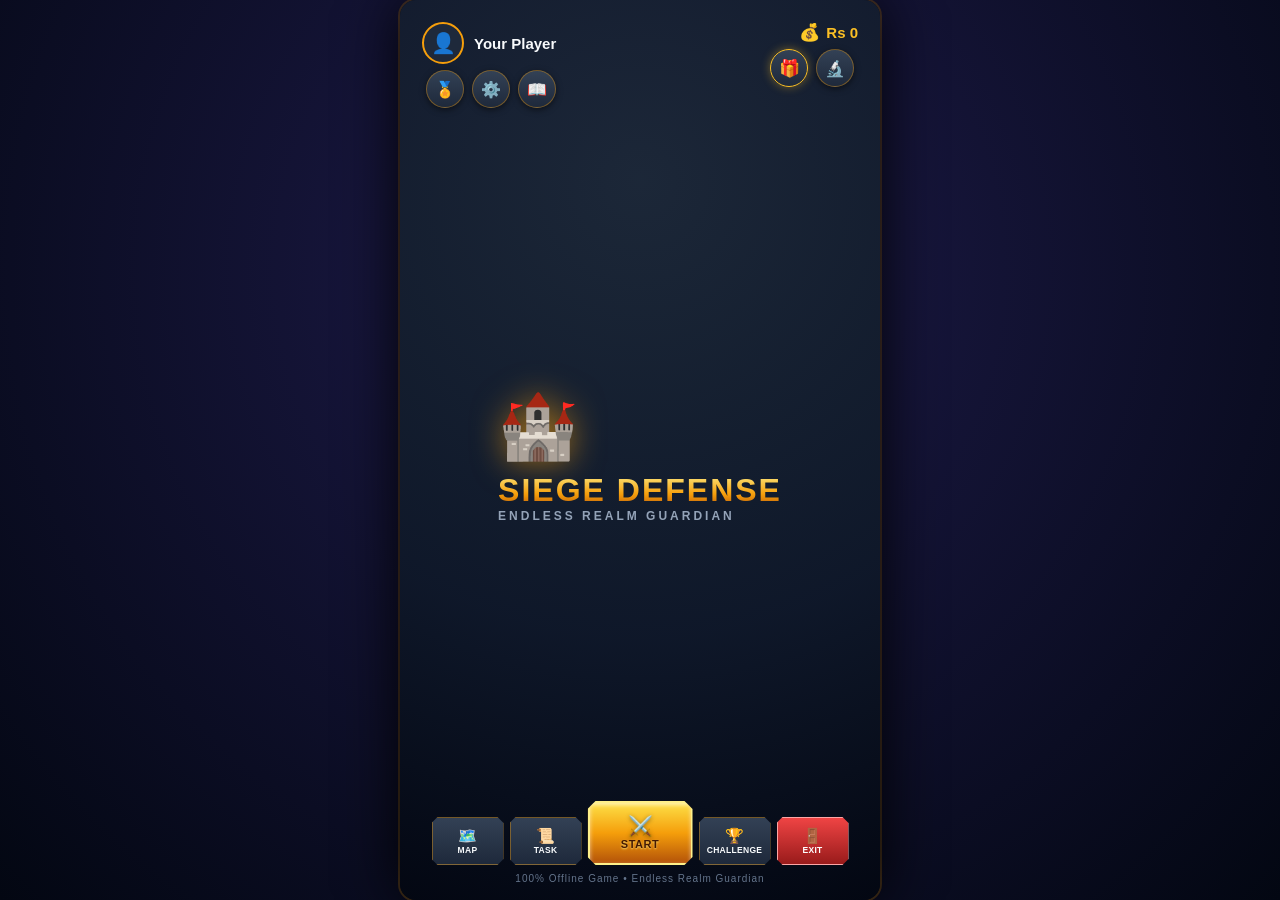
==== commit e41cf1a1: "feat: add bestiary feature to track enemies Implemented a new Bestiary modal to display discovered e" ====
--- a/app/src/main/assets/index.html
+++ b/app/src/main/assets/index.html
@@ -48,6 +48,9 @@
               </button>
               <button id="btn-settings" class="btn-circle-top" title="Settings">
                 <span class="btn-icon">⚙️</span>
+              </button>
+              <button id="btn-bestiary" class="btn-circle-top" title="Bestiary">
+                <span class="btn-icon">📖</span>
               </button>
             </div>
           </div>
@@ -744,6 +747,20 @@
         </div>
       </div>
     </div>
+    <!-- BESTIARY MODAL -->
+    <div id="bestiary-modal" class="modal-overlay hidden">
+      <div class="modal-card modal-large bestiary-card">
+        <div class="modal-header">
+          <h2>📖 BESTIARY</h2>
+          <button class="modal-close" data-close="bestiary-modal">✕</button>
+        </div>
+        <div class="modal-content scrollable">
+          <div id="bestiary-list" class="items-list">
+            <!-- Dynamically populated -->
+          </div>
+        </div>
+      </div>
+    </div>
   <script src="game.js"></script>
 </body>
 </html>
--- a/app/src/main/assets/style.css
+++ b/app/src/main/assets/style.css
@@ -1465,6 +1465,43 @@
   color: #94a3b8;
 }
 
+.bestiary-item {
+  display: flex;
+  justify-content: space-between;
+  align-items: center;
+  padding: 12px;
+  background: rgba(30, 41, 59, 0.5);
+  border-radius: 8px;
+  margin-bottom: 8px;
+}
+
+.bestiary-icon {
+  font-size: 24px;
+}
+
+.bestiary-info {
+  flex-grow: 1;
+  margin-left: 12px;
+}
+
+.bestiary-title {
+  font-weight: 800;
+  color: #fbbf24;
+}
+
+.bestiary-stats {
+  font-size: 11px;
+  color: #94a3b8;
+}
+
+.bestiary-threat {
+  font-size: 10px;
+  font-weight: 800;
+  padding: 2px 6px;
+  border-radius: 6px;
+  background: rgba(255, 255, 255, 0.1);
+}
+
 .profile-preview-box {
   display: flex;
   flex-direction: column;
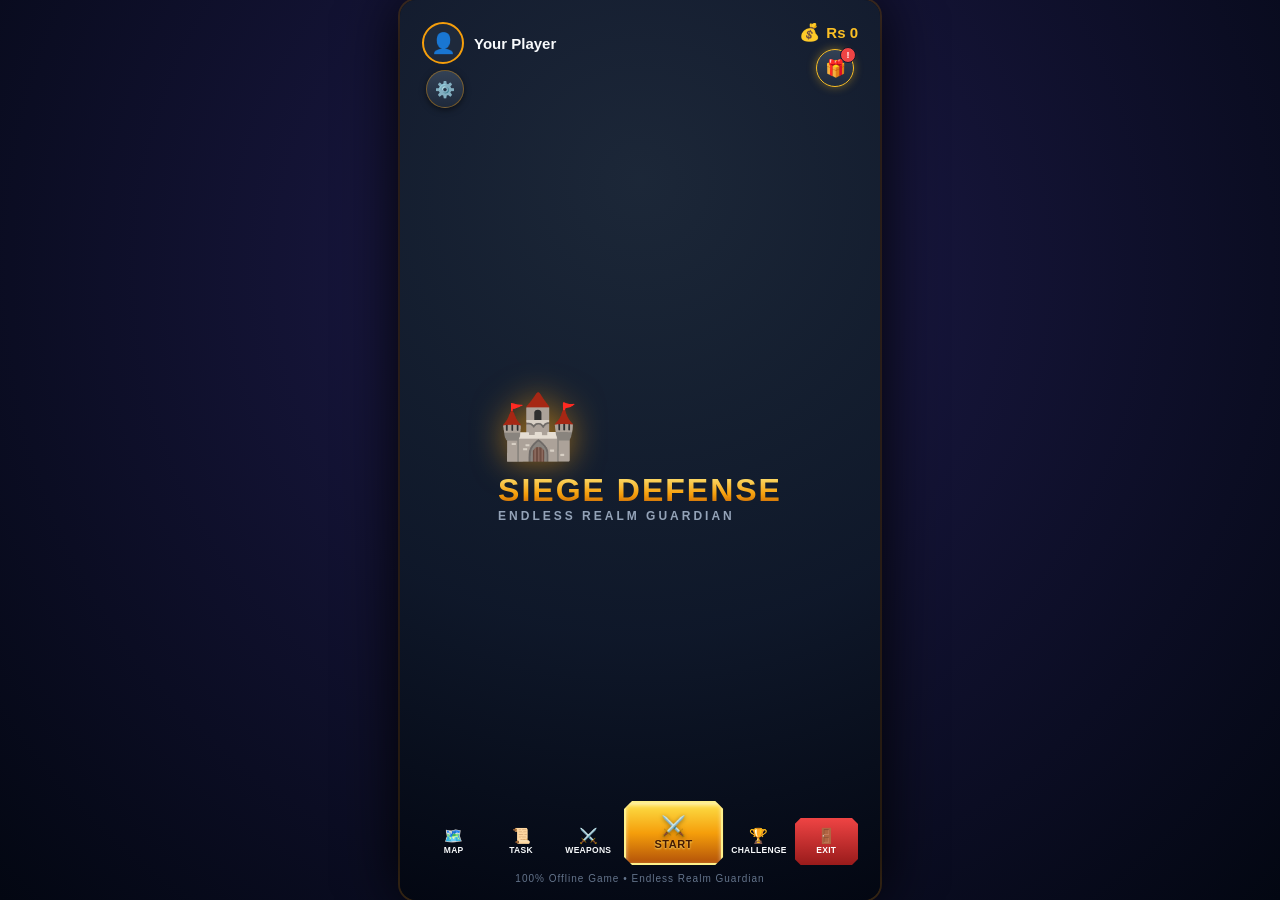
==== commit 47e54fda: "feat(ui/data): streamline UI and add weapon system Remove unused header buttons, refactor footer but" ====
--- a/app/src/main/assets/index.html
+++ b/app/src/main/assets/index.html
@@ -40,17 +40,10 @@
                 <span id="menu-player-name" class="player-name">Your Player</span>
               </div>
             </div>
-            <!-- Side-by-side circular buttons below player profile -->
+            <!-- Single circular settings button below player profile -->
             <div class="top-circular-buttons">
-              <button id="btn-achievements" class="btn-circle-top" title="Achievements">
-                <span class="btn-icon">🏅</span>
-                <span id="achievements-badge" class="badge hidden">!</span>
-              </button>
               <button id="btn-settings" class="btn-circle-top" title="Settings">
                 <span class="btn-icon">⚙️</span>
-              </button>
-              <button id="btn-bestiary" class="btn-circle-top" title="Bestiary">
-                <span class="btn-icon">📖</span>
               </button>
             </div>
           </div>
@@ -66,9 +59,6 @@
                 <span class="btn-icon">🎁</span>
                 <span id="daily-badge" class="badge hidden">!</span>
               </button>
-              <button id="btn-research" class="btn-circle-top" title="Research Tree">
-                <span class="btn-icon">🔬</span>
-              </button>
             </div>
           </div>
         </div>
@@ -93,6 +83,10 @@
               <span class="btn-icon">📜</span>
               <span class="btn-text">TASK</span>
               <span id="task-badge" class="badge hidden">!</span>
+            </button>
+            <button id="btn-weapons" class="btn-footer">
+              <span class="btn-icon">⚔️</span>
+              <span class="btn-text">WEAPONS</span>
             </button>
             <button id="btn-start" class="btn-footer-start">
               <span class="btn-start-icon">⚔️</span>
@@ -760,6 +754,50 @@
           </div>
         </div>
       </div>
+    <!-- WEAPONS MODAL (TWO SEPARATE FRAMES: MY WEAPONS & WEAPON SHOP) -->
+    <div id="weapons-modal" class="modal-overlay hidden">
+      <div class="modal-card modal-weapons-card">
+        <div class="modal-header">
+          <div class="weapons-header-left">
+            <h2>⚔️ WEAPON ARSENAL</h2>
+            <div class="weapons-gold-badge">
+              <span class="gold-icon">💰</span>
+              <span id="weapons-gold-val" class="gold-val">Rs 0</span>
+            </div>
+          </div>
+          <button class="modal-close" id="btn-close-weapons" data-close="weapons-modal">✕</button>
+        </div>
+
+        <div class="weapons-modal-frames">
+          <!-- FRAME 1 — MY WEAPONS -->
+          <div class="weapon-frame frame-my-weapons">
+            <div class="frame-headline">
+              <div class="frame-tag">
+                <span class="frame-icon">🎒</span>
+                <span class="frame-title-text">MY WEAPONS</span>
+              </div>
+              <span id="my-weapons-count-badge" class="frame-pill">1 Owned</span>
+            </div>
+            <div class="frame-scroll-area" id="my-weapons-list">
+              <!-- Dynamically populated owned weapons -->
+            </div>
+          </div>
+
+          <!-- FRAME 2 — WEAPON SHOP -->
+          <div class="weapon-frame frame-weapon-shop">
+            <div class="frame-headline">
+              <div class="frame-tag">
+                <span class="frame-icon">🏪</span>
+                <span class="frame-title-text">WEAPON SHOP</span>
+              </div>
+              <span class="frame-pill">25 Weapons</span>
+            </div>
+            <div class="frame-scroll-area" id="weapon-shop-list">
+              <!-- Dynamically populated 25 purchasable weapons -->
+            </div>
+          </div>
+        </div>
+      </div>
     </div>
   <script src="game.js"></script>
 </body>
--- a/app/src/main/assets/style.css
+++ b/app/src/main/assets/style.css
@@ -713,10 +713,12 @@
   display: flex;
   align-items: flex-end;
   justify-content: center;
-  gap: 6px;
+  gap: 4px;
   width: 100%;
-  max-width: 480px;
+  max-width: 500px;
   margin: 0 auto;
+  padding: 0 4px;
+  box-sizing: border-box;
 }
 
 .btn-footer {
@@ -726,18 +728,17 @@
   align-items: center;
   justify-content: center;
   gap: 2px;
-  min-width: 52px;
-  height: 48px;
-  flex: 1 1 52px;
-  max-width: 72px;
-  background: linear-gradient(180deg, #334155 0%, #1e293b 100%);
-  border: 1.5px solid var(--border-gold);
+  min-width: 44px;
+  height: 47px;
+  flex: 1 1 44px;
+  max-width: 68px;
+  background: transparent;
+  border: none;
   color: #f8fafc;
-  clip-path: polygon(6px 0, calc(100% - 6px) 0, 100% 6px, 100% calc(100% - 6px), calc(100% - 6px) 100%, 6px 100%, 0 calc(100% - 6px), 0 6px);
   cursor: pointer;
-  padding: 2px 2px;
+  padding: 2px 1px;
   transition: transform 0.28s cubic-bezier(0.34, 1.56, 0.64, 1), background 0.15s ease, border-color 0.15s ease;
-  box-shadow: 0 3px 8px rgba(0, 0, 0, 0.5);
+  box-shadow: none;
   box-sizing: border-box;
 }
 
@@ -831,6 +832,67 @@
   background: linear-gradient(180deg, #f87171 0%, #b91c1c 100%);
 }
 
+@media (max-width: 440px) {
+  .footer-buttons-row {
+    gap: 3px;
+    padding: 0 2px;
+  }
+  .btn-footer {
+    min-width: 38px;
+    height: 46px;
+    flex: 1 1 38px;
+    padding: 2px 1px;
+  }
+  .btn-footer .btn-icon {
+    font-size: 13.5px;
+  }
+  .btn-footer .btn-text {
+    font-size: 7.5px;
+    letter-spacing: 0;
+  }
+  .btn-footer-start {
+    min-width: 66px;
+    height: 58px;
+    flex: 1 1 66px;
+  }
+  .btn-footer-start .btn-start-icon {
+    font-size: 18px;
+  }
+  .btn-footer-start .btn-start-text {
+    font-size: 9.5px;
+  }
+}
+
+@media (max-width: 350px) {
+  .footer-buttons-row {
+    gap: 2px;
+    padding: 0 1px;
+  }
+  .btn-footer {
+    min-width: 34px;
+    height: 43px;
+    flex: 1 1 34px;
+    padding: 1px 0;
+  }
+  .btn-footer .btn-icon {
+    font-size: 12px;
+  }
+  .btn-footer .btn-text {
+    font-size: 6.5px;
+  }
+  .btn-footer-start {
+    min-width: 56px;
+    height: 52px;
+    flex: 1 1 56px;
+  }
+  .btn-footer-start .btn-start-icon {
+    font-size: 16px;
+  }
+  .btn-footer-start .btn-start-text {
+    font-size: 8.5px;
+  }
+}
+
 .menu-actions {
   display: none;
 }
@@ -1494,6 +1556,12 @@
   color: #94a3b8;
 }
 
+.bestiary-weakness {
+  font-size: 10px;
+  color: #fbbf24;
+  margin-top: 2px;
+}
+
 .bestiary-threat {
   font-size: 10px;
   font-weight: 800;
@@ -3278,6 +3346,380 @@
   color: #f8fafc;
 }
 
+/* ====================================================
+   WEAPON ARSENAL & WEAPON SHOP STYLES
+   ==================================================== */
+
+.modal-weapons-card {
+  width: 95vw;
+  max-width: 760px;
+  max-height: 90vh;
+  background: #0f172a;
+  border: 1.5px solid var(--border-gold);
+  border-radius: 20px;
+  padding: 16px;
+  box-shadow: 0 20px 50px rgba(0, 0, 0, 0.95);
+  display: flex;
+  flex-direction: column;
+  gap: 12px;
+  box-sizing: border-box;
+}
+
+.weapons-header-left {
+  display: flex;
+  align-items: center;
+  gap: 12px;
+  flex-wrap: wrap;
+}
+
+.weapons-header-left h2 {
+  font-size: 17px;
+  font-weight: 900;
+  color: #f8fafc;
+  letter-spacing: 0.5px;
+  margin: 0;
+}
+
+.weapons-gold-badge {
+  display: inline-flex;
+  align-items: center;
+  gap: 5px;
+  background: rgba(245, 158, 11, 0.16);
+  border: 1px solid #f59e0b;
+  padding: 3px 10px;
+  border-radius: 12px;
+  font-size: 12px;
+  font-weight: 800;
+  color: #fbbf24;
+}
+
+.weapons-modal-frames {
+  display: flex;
+  flex-direction: row;
+  gap: 14px;
+  flex: 1;
+  min-height: 0;
+  overflow: hidden;
+}
+
+/* Two distinct frames */
+.weapon-frame {
+  flex: 1;
+  display: flex;
+  flex-direction: column;
+  background: rgba(15, 23, 42, 0.75);
+  border: 1px solid rgba(255, 255, 255, 0.1);
+  border-radius: 14px;
+  padding: 12px;
+  min-height: 0;
+  box-sizing: border-box;
+  box-shadow: inset 0 2px 8px rgba(0, 0, 0, 0.4);
+}
+
+.frame-my-weapons {
+  border-color: rgba(56, 189, 248, 0.4);
+  background: linear-gradient(180deg, rgba(15, 23, 42, 0.9) 0%, rgba(30, 41, 59, 0.55) 100%);
+}
+
+.frame-weapon-shop {
+  border-color: rgba(245, 158, 11, 0.4);
+  background: linear-gradient(180deg, rgba(15, 23, 42, 0.9) 0%, rgba(30, 41, 59, 0.55) 100%);
+}
+
+.frame-headline {
+  display: flex;
+  align-items: center;
+  justify-content: space-between;
+  padding-bottom: 8px;
+  margin-bottom: 8px;
+  border-bottom: 1px solid rgba(255, 255, 255, 0.1);
+  flex-shrink: 0;
+}
+
+.frame-tag {
+  display: flex;
+  align-items: center;
+  gap: 6px;
+}
+
+.frame-title-text {
+  font-size: 13px;
+  font-weight: 900;
+  letter-spacing: 0.6px;
+  color: #f8fafc;
+  text-transform: uppercase;
+}
+
+.frame-my-weapons .frame-title-text {
+  color: #38bdf8;
+}
+
+.frame-weapon-shop .frame-title-text {
+  color: #fbbf24;
+}
+
+.frame-pill {
+  font-size: 10px;
+  font-weight: 800;
+  padding: 2px 8px;
+  border-radius: 10px;
+  background: rgba(255, 255, 255, 0.1);
+  color: #cbd5e1;
+}
+
+.frame-scroll-area {
+  flex: 1;
+  overflow-y: auto;
+  overflow-x: hidden;
+  display: flex;
+  flex-direction: column;
+  gap: 8px;
+  padding-right: 4px;
+  min-height: 0;
+}
+
+/* Custom scrollbar for frame-scroll-area */
+.frame-scroll-area::-webkit-scrollbar {
+  width: 5px;
+}
+.frame-scroll-area::-webkit-scrollbar-track {
+  background: rgba(15, 23, 42, 0.5);
+  border-radius: 4px;
+}
+.frame-scroll-area::-webkit-scrollbar-thumb {
+  background: rgba(245, 158, 11, 0.4);
+  border-radius: 4px;
+}
+
+/* Weapon Cards */
+.weapon-card {
+  display: flex;
+  align-items: center;
+  justify-content: space-between;
+  gap: 8px;
+  padding: 9px 10px;
+  background: rgba(30, 41, 59, 0.7);
+  border: 1px solid rgba(255, 255, 255, 0.08);
+  border-radius: 12px;
+  transition: transform 0.15s ease, border-color 0.15s ease, box-shadow 0.15s ease;
+  flex-shrink: 0;
+}
+
+.weapon-card:hover {
+  background: rgba(51, 65, 85, 0.8);
+  border-color: rgba(255, 255, 255, 0.2);
+}
+
+.weapon-card.equipped-card {
+  border: 1.5px solid #fbbf24 !important;
+  background: linear-gradient(135deg, rgba(245, 158, 11, 0.18) 0%, rgba(30, 41, 59, 0.9) 100%) !important;
+  box-shadow: 0 0 14px rgba(245, 158, 11, 0.35);
+}
+
+.weapon-card-main {
+  display: flex;
+  align-items: center;
+  gap: 10px;
+  flex: 1;
+  min-width: 0;
+}
+
+.weapon-icon-box {
+  width: 38px;
+  height: 38px;
+  min-width: 38px;
+  border-radius: 10px;
+  background: rgba(15, 23, 42, 0.85);
+  border: 1.5px solid rgba(255, 255, 255, 0.15);
+  display: flex;
+  align-items: center;
+  justify-content: center;
+  font-size: 20px;
+  box-shadow: 0 2px 6px rgba(0, 0, 0, 0.4);
+}
+
+.equipped-card .weapon-icon-box {
+  border-color: #fbbf24;
+  box-shadow: 0 0 8px rgba(245, 158, 11, 0.5);
+}
+
+.weapon-details {
+  display: flex;
+  flex-direction: column;
+  gap: 2px;
+  min-width: 0;
+}
+
+.weapon-name-row {
+  display: flex;
+  align-items: center;
+  gap: 6px;
+  flex-wrap: wrap;
+}
+
+.weapon-name {
+  font-size: 11.5px;
+  font-weight: 800;
+  color: #f8fafc;
+  white-space: nowrap;
+  overflow: hidden;
+  text-overflow: ellipsis;
+  max-width: 140px;
+}
+
+.weapon-type-pill {
+  font-size: 8.5px;
+  font-weight: 800;
+  text-transform: uppercase;
+  padding: 1px 5px;
+  border-radius: 5px;
+  background: rgba(56, 189, 248, 0.2);
+  color: #38bdf8;
+  letter-spacing: 0.3px;
+}
+
+.weapon-type-pill.legendary {
+  background: rgba(245, 158, 11, 0.25);
+  color: #fbbf24;
+}
+
+.weapon-type-pill.fire {
+  background: rgba(239, 68, 68, 0.25);
+  color: #f87171;
+}
+
+.weapon-type-pill.ice {
+  background: rgba(56, 189, 248, 0.25);
+  color: #7dd3fc;
+}
+
+.weapon-type-pill.lightning {
+  background: rgba(234, 179, 8, 0.25);
+  color: #fde047;
+}
+
+.weapon-stats-row {
+  display: flex;
+  align-items: center;
+  gap: 6px;
+  flex-wrap: wrap;
+  font-size: 10px;
+  color: #94a3b8;
+  font-weight: 700;
+}
+
+.stat-item {
+  display: inline-flex;
+  align-items: center;
+  gap: 2px;
+}
+
+.stat-special {
+  color: #fef08a;
+  background: rgba(245, 158, 11, 0.12);
+  padding: 1px 4px;
+  border-radius: 4px;
+  font-size: 9.5px;
+}
+
+.weapon-action-box {
+  display: flex;
+  flex-direction: column;
+  align-items: flex-end;
+  gap: 4px;
+  flex-shrink: 0;
+}
+
+.weapon-price-tag {
+  font-size: 11px;
+  font-weight: 800;
+  color: #fbbf24;
+  white-space: nowrap;
+}
+
+.btn-equip-action {
+  background: linear-gradient(180deg, #38bdf8 0%, #0284c7 100%);
+  border: 1px solid #7dd3fc;
+  color: #fff;
+  font-size: 10px;
+  font-weight: 900;
+  padding: 5px 12px;
+  border-radius: 8px;
+  cursor: pointer;
+  transition: transform 0.1s ease;
+  white-space: nowrap;
+}
+
+.btn-equip-action:active {
+  transform: scale(0.94);
+}
+
+.badge-equipped-tag {
+  background: linear-gradient(180deg, #f59e0b 0%, #d97706 100%);
+  color: #020617;
+  font-size: 9px;
+  font-weight: 900;
+  padding: 4px 8px;
+  border-radius: 6px;
+  box-shadow: 0 0 8px rgba(245, 158, 11, 0.4);
+  white-space: nowrap;
+  letter-spacing: 0.5px;
+}
+
+.btn-shop-buy {
+  background: linear-gradient(180deg, #22c55e 0%, #16a34a 100%);
+  border: 1px solid #86efac;
+  color: #fff;
+  font-size: 10px;
+  font-weight: 900;
+  padding: 5px 12px;
+  border-radius: 8px;
+  cursor: pointer;
+  transition: transform 0.1s ease;
+  white-space: nowrap;
+}
+
+.btn-shop-buy:active {
+  transform: scale(0.94);
+}
+
+.btn-shop-buy.btn-disabled {
+  background: #334155 !important;
+  border-color: #475569 !important;
+  color: #64748b !important;
+  cursor: not-allowed;
+  box-shadow: none !important;
+}
+
+.badge-owned-tag {
+  background: rgba(30, 41, 59, 0.9);
+  border: 1px solid rgba(255, 255, 255, 0.15);
+  color: #94a3b8;
+  font-size: 9px;
+  font-weight: 800;
+  padding: 4px 8px;
+  border-radius: 6px;
+  white-space: nowrap;
+}
+
+/* Mobile responsive layout */
+@media (max-width: 680px) {
+  .weapons-modal-frames {
+    flex-direction: column;
+    gap: 10px;
+  }
+  .frame-scroll-area {
+    max-height: 27vh;
+  }
+  .modal-weapons-card {
+    padding: 12px;
+    max-height: 92vh;
+  }
+  .weapon-name {
+    max-width: 110px;
+  }
+}
+
 .hidden {
   display: none !important;
 }
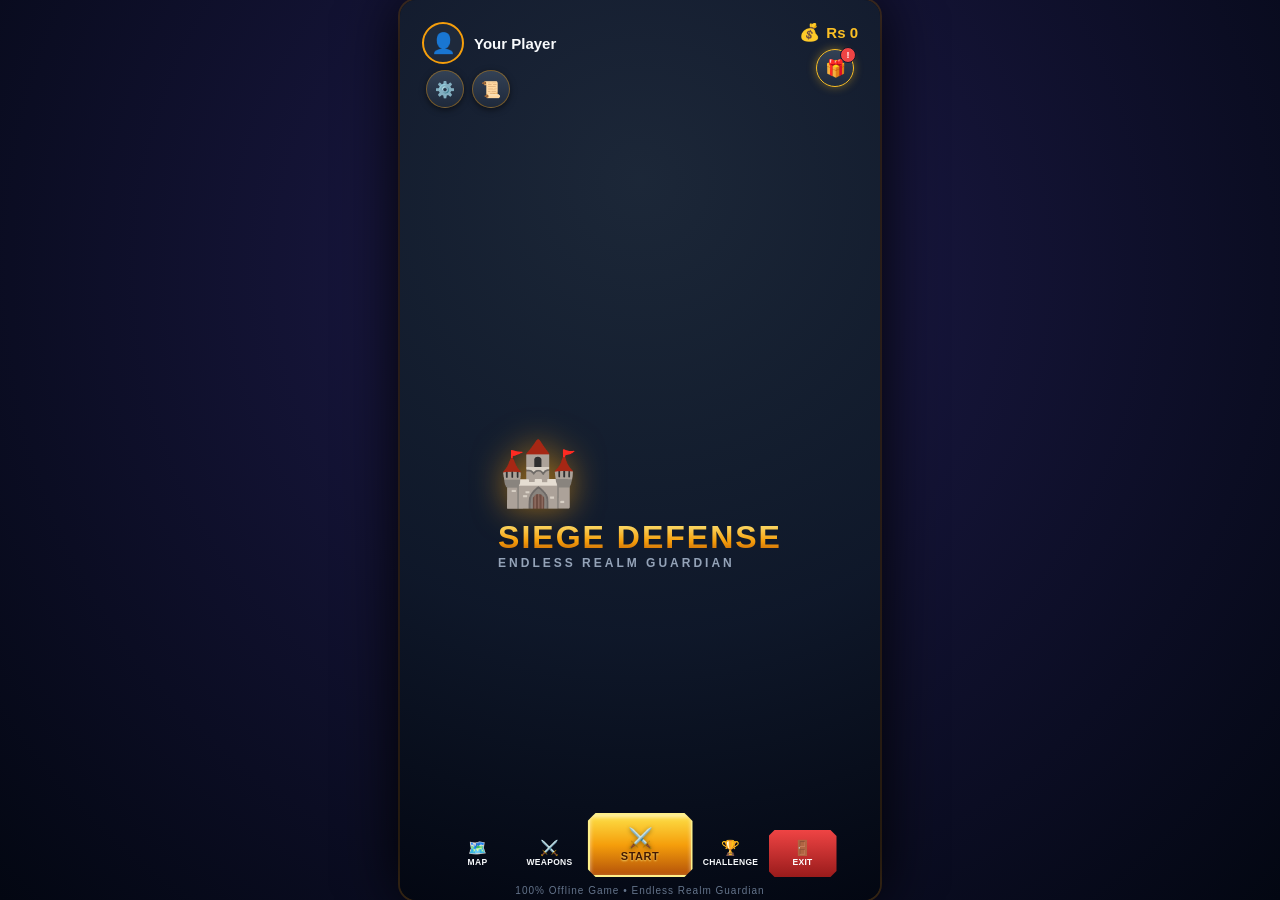
==== commit 6488ff7b: "feat: move task button to header and fix footer Relocate the task button to the top navigation for i" ====
--- a/app/src/main/assets/index.html
+++ b/app/src/main/assets/index.html
@@ -40,10 +40,14 @@
                 <span id="menu-player-name" class="player-name">Your Player</span>
               </div>
             </div>
-            <!-- Single circular settings button below player profile -->
+            <!-- Settings and Task buttons below player profile -->
             <div class="top-circular-buttons">
               <button id="btn-settings" class="btn-circle-top" title="Settings">
                 <span class="btn-icon">⚙️</span>
+              </button>
+              <button id="btn-task" class="btn-circle-top" title="Task">
+                <span class="btn-icon">📜</span>
+                <span id="task-badge" class="badge hidden">!</span>
               </button>
             </div>
           </div>
@@ -78,11 +82,6 @@
             <button id="btn-maps" class="btn-footer">
               <span class="btn-icon">🗺️</span>
               <span class="btn-text">MAP</span>
-            </button>
-            <button id="btn-task" class="btn-footer">
-              <span class="btn-icon">📜</span>
-              <span class="btn-text">TASK</span>
-              <span id="task-badge" class="badge hidden">!</span>
             </button>
             <button id="btn-weapons" class="btn-footer">
               <span class="btn-icon">⚔️</span>
--- a/app/src/main/assets/style.css
+++ b/app/src/main/assets/style.css
@@ -697,6 +697,9 @@
 /* FIXED BOTTOM FOOTER BUTTONS GRID */
 /* FLOATING BOTTOM FOOTER ROW (NO PANEL, BACKGROUND, OR CONTAINER BORDER) */
 .menu-footer-bar {
+  position: fixed;
+  bottom: 0;
+  left: 0;
   width: 100%;
   padding: 8px 6px 4px 6px;
   background: transparent;
@@ -707,6 +710,7 @@
   flex-direction: column;
   gap: 8px;
   box-sizing: border-box;
+  z-index: 1000;
 }
 
 .footer-buttons-row {
